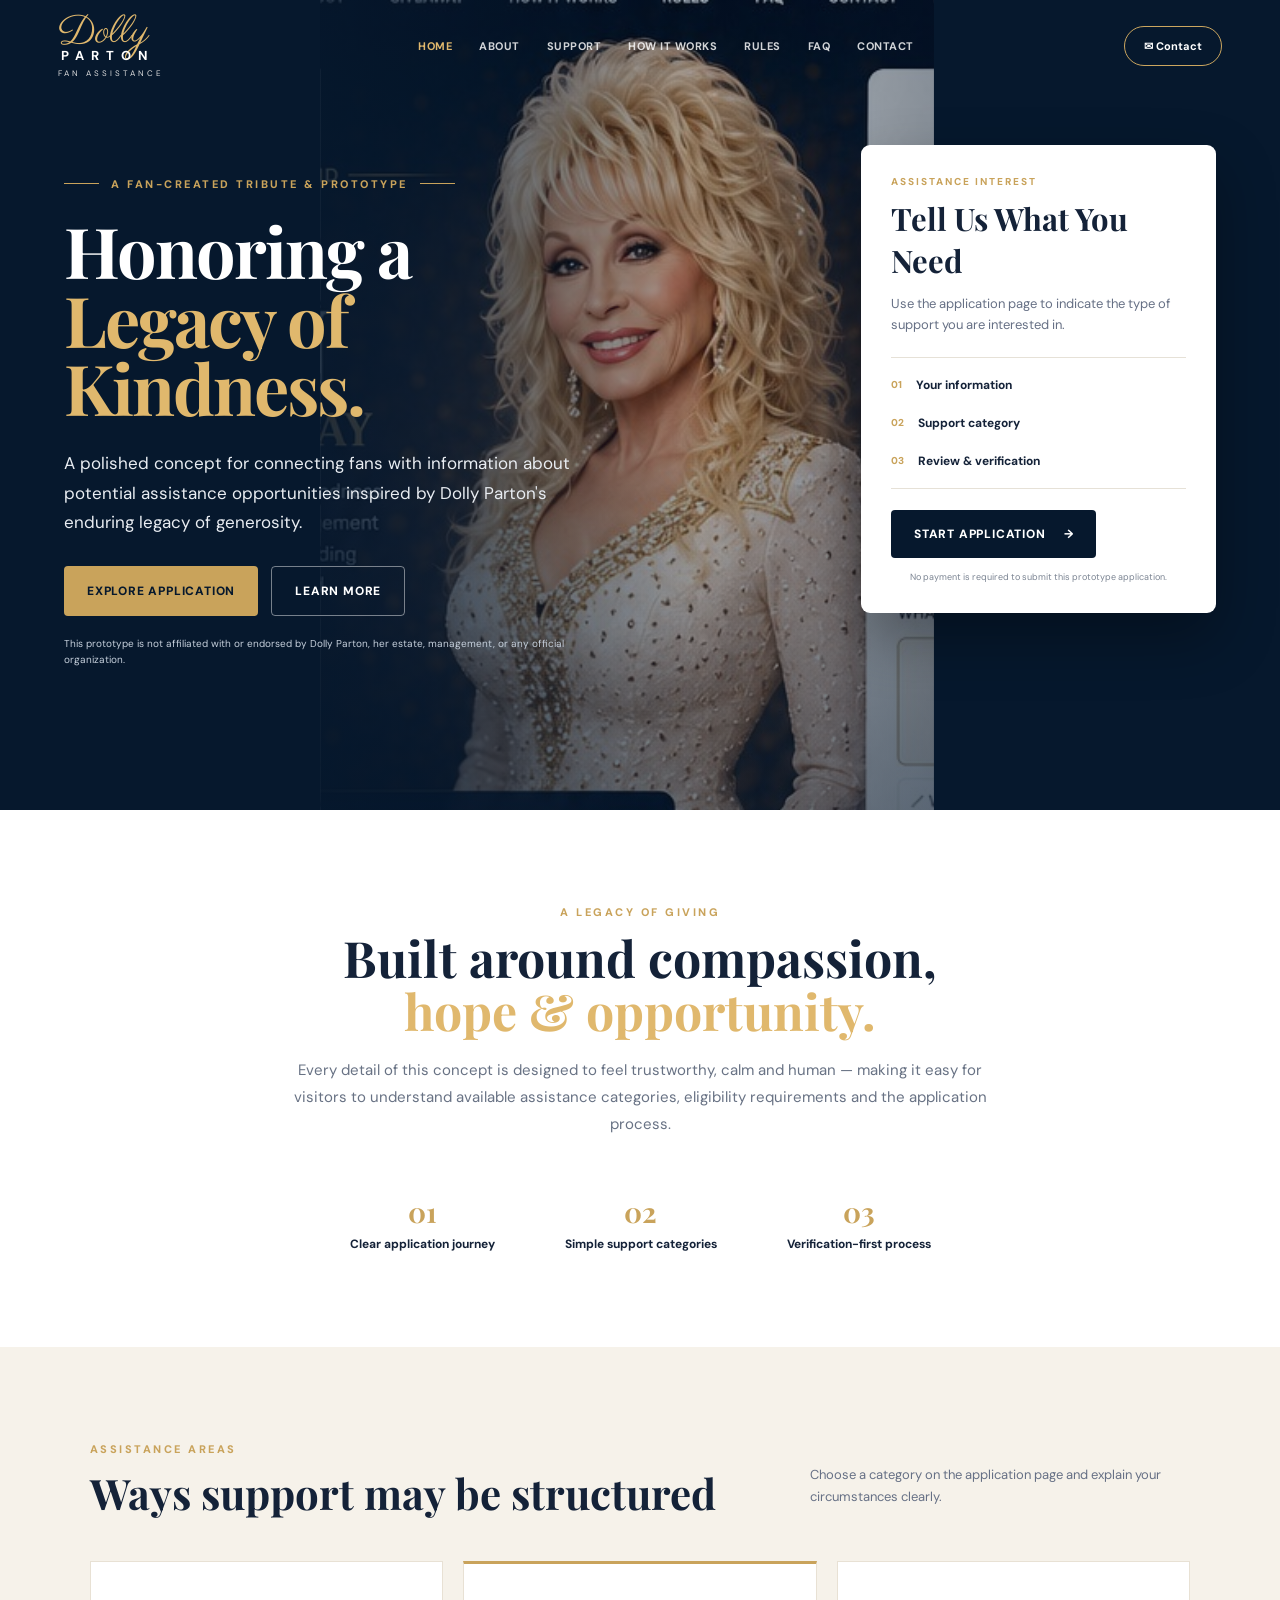
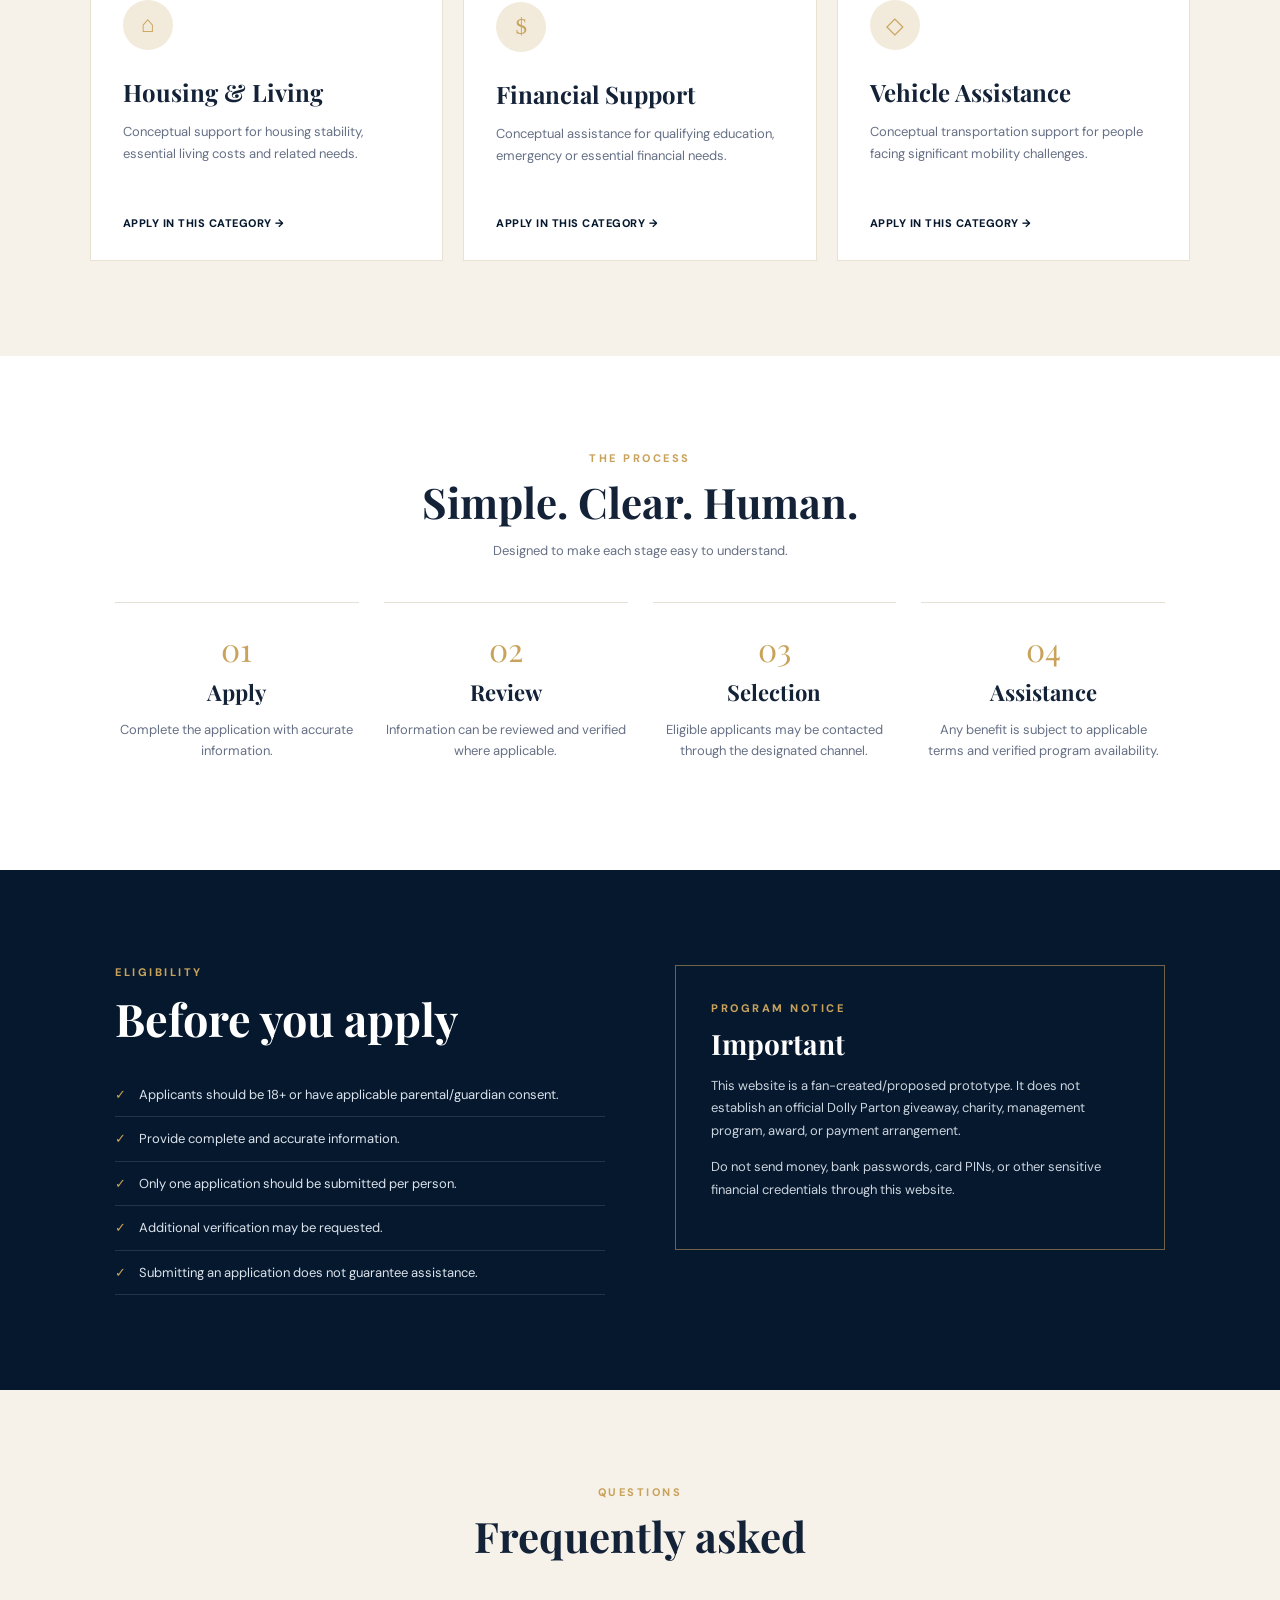
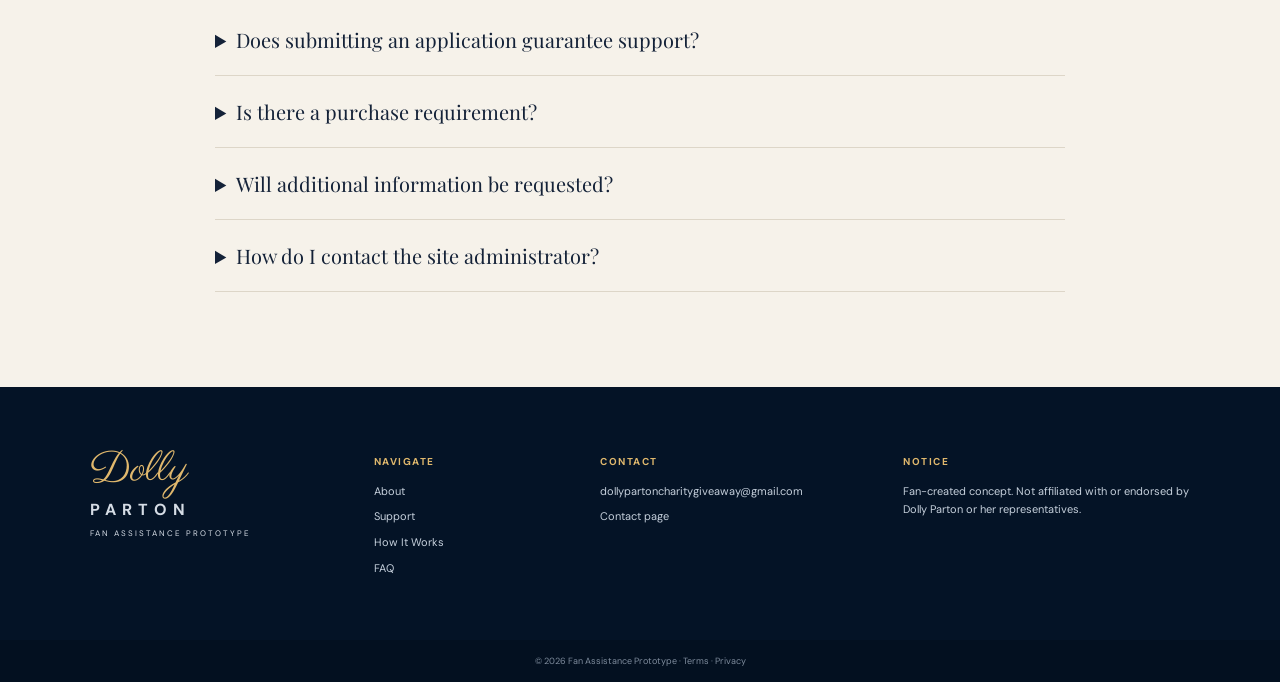
==== index.html @ 3d2db568 "Add files via upload" ====
<!doctype html>
<html lang="en">
<head>
<meta charset="utf-8"><meta name="viewport" content="width=device-width,initial-scale=1">
<title>Dolly Parton — Fan Assistance Tribute</title>
<meta name="description" content="A polished fan-created assistance program website prototype inspired by Dolly Parton's legacy of kindness.">
<link rel="preconnect" href="https://fonts.googleapis.com"><link rel="preconnect" href="https://fonts.gstatic.com" crossorigin>
<link href="https://fonts.googleapis.com/css2?family=DM+Sans:wght@400;500;600;700&family=Playfair+Display:wght@500;600;700&family=Parisienne&display=swap" rel="stylesheet">
<link rel="stylesheet" href="css/style.css">
</head>
<body>
<header class="site-header">
  <a class="brand" href="index.html" aria-label="Home"><span class="brand-script">Dolly</span><span class="brand-word">PARTON</span><small>FAN ASSISTANCE</small></a>
  <nav><a class="active" href="#home">Home</a><a href="#about">About</a><a href="#support">Support</a><a href="#process">How It Works</a><a href="#rules">Rules</a><a href="#faq">FAQ</a><a href="contact.html">Contact</a></nav>
  <a class="header-mail" href="mailto:dollypartoncharitygiveaway@gmail.com">✉ Contact</a>
</header>

<main>
<section id="home" class="hero">
  <div class="hero-photo" role="img" aria-label="Dolly Parton portrait"></div>
  <div class="hero-overlay"></div>
  <div class="hero-content">
    <div class="eyebrow"><span></span> A FAN-CREATED TRIBUTE &amp; PROTOTYPE <span></span></div>
    <h1>Honoring a<br><em>Legacy of Kindness.</em></h1>
    <p class="lead">A polished concept for connecting fans with information about potential assistance opportunities inspired by Dolly Parton's enduring legacy of generosity.</p>
    <div class="hero-actions"><a class="btn btn-gold" href="apply.html">Explore Application</a><a class="btn btn-ghost" href="#about">Learn More</a></div>
    <p class="hero-note">This prototype is not affiliated with or endorsed by Dolly Parton, her estate, management, or any official organization.</p>
  </div>
  <aside class="apply-card">
    <div class="card-kicker">ASSISTANCE INTEREST</div>
    <h2>Tell Us What You Need</h2>
    <p>Use the application page to indicate the type of support you are interested in.</p>
    <div class="mini-fields"><div><span>01</span><b>Your information</b></div><div><span>02</span><b>Support category</b></div><div><span>03</span><b>Review &amp; verification</b></div></div>
    <a class="btn btn-navy" href="apply.html">Start Application <span>→</span></a>
    <small class="privacy-line">No payment is required to submit this prototype application.</small>
  </aside>
</section>

<section id="about" class="intro section">
  <div class="section-tag">A LEGACY OF GIVING</div>
  <h2>Built around compassion,<br><em>hope &amp; opportunity.</em></h2>
  <p>Every detail of this concept is designed to feel trustworthy, calm and human — making it easy for visitors to understand available assistance categories, eligibility requirements and the application process.</p>
  <div class="stats"><div><strong>01</strong><span>Clear application journey</span></div><div><strong>02</strong><span>Simple support categories</span></div><div><strong>03</strong><span>Verification-first process</span></div></div>
</section>

<section id="support" class="support section light">
  <div class="section-heading"><div><div class="section-tag">ASSISTANCE AREAS</div><h2>Ways support may be structured</h2></div><p>Choose a category on the application page and explain your circumstances clearly.</p></div>
  <div class="cards">
    <article class="support-card"><div class="icon">⌂</div><h3>Housing &amp; Living</h3><p>Conceptual support for housing stability, essential living costs and related needs.</p><a href="apply.html">Apply in this category →</a></article>
    <article class="support-card featured"><div class="icon">$</div><h3>Financial Support</h3><p>Conceptual assistance for qualifying education, emergency or essential financial needs.</p><a href="apply.html">Apply in this category →</a></article>
    <article class="support-card"><div class="icon">◇</div><h3>Vehicle Assistance</h3><p>Conceptual transportation support for people facing significant mobility challenges.</p><a href="apply.html">Apply in this category →</a></article>
  </div>
</section>

<section id="process" class="process section">
  <div class="section-heading center"><div class="section-tag">THE PROCESS</div><h2>Simple. Clear. Human.</h2><p>Designed to make each stage easy to understand.</p></div>
  <div class="steps"><div class="step"><span>01</span><h3>Apply</h3><p>Complete the application with accurate information.</p></div><div class="step"><span>02</span><h3>Review</h3><p>Information can be reviewed and verified where applicable.</p></div><div class="step"><span>03</span><h3>Selection</h3><p>Eligible applicants may be contacted through the designated channel.</p></div><div class="step"><span>04</span><h3>Assistance</h3><p>Any benefit is subject to applicable terms and verified program availability.</p></div></div>
</section>

<section id="rules" class="rules section dark">
 <div class="rules-grid"><div><div class="section-tag gold">ELIGIBILITY</div><h2>Before you apply</h2><ul><li>Applicants should be 18+ or have applicable parental/guardian consent.</li><li>Provide complete and accurate information.</li><li>Only one application should be submitted per person.</li><li>Additional verification may be requested.</li><li>Submitting an application does not guarantee assistance.</li></ul></div><div class="notice"><div class="section-tag gold">PROGRAM NOTICE</div><h3>Important</h3><p>This website is a fan-created/proposed prototype. It does not establish an official Dolly Parton giveaway, charity, management program, award, or payment arrangement.</p><p>Do not send money, bank passwords, card PINs, or other sensitive financial credentials through this website.</p></div></div>
</section>

<section id="faq" class="faq section light"><div class="section-heading center"><div class="section-tag">QUESTIONS</div><h2>Frequently asked</h2></div><div class="faq-list"><details><summary>Does submitting an application guarantee support?</summary><p>No. An application is only an expression of interest and does not guarantee selection or assistance.</p></details><details><summary>Is there a purchase requirement?</summary><p>This prototype does not require a purchase to submit an application.</p></details><details><summary>Will additional information be requested?</summary><p>If a legitimate program were operating, verification requirements would depend on its published terms. Never provide passwords, PINs or payment credentials.</p></details><details><summary>How do I contact the site administrator?</summary><p>Use the Contact page or the email configured for this prototype.</p></details></div></section>
</main>
<footer><div class="footer-brand"><span class="brand-script">Dolly</span><b>PARTON</b><small>FAN ASSISTANCE PROTOTYPE</small></div><div><h4>Navigate</h4><a href="#about">About</a><a href="#support">Support</a><a href="#process">How It Works</a><a href="#faq">FAQ</a></div><div><h4>Contact</h4><a href="mailto:dollypartoncharitygiveaway@gmail.com">dollypartoncharitygiveaway@gmail.com</a><a href="contact.html">Contact page</a></div><div><h4>Notice</h4><p>Fan-created concept. Not affiliated with or endorsed by Dolly Parton or her representatives.</p></div></footer>
<div class="copyright">© 2026 Fan Assistance Prototype · Terms · Privacy</div>
<script src="js/app.js"></script>
</body></html>
---- css/style.css ----
:root{--navy:#06182d;--navy2:#0b2544;--gold:#c9a35b;--cream:#f6f2ea;--ink:#142238;--muted:#667085;--white:#fff;--line:#e6e1d7}*{box-sizing:border-box}html{scroll-behavior:smooth}body{margin:0;color:var(--ink);font-family:'DM Sans',Arial,sans-serif;background:var(--cream)}a{text-decoration:none;color:inherit}.site-header{position:absolute;z-index:20;top:0;left:0;width:100%;height:92px;display:flex;align-items:center;padding:0 4.5%;gap:38px;color:#fff}.site-header.solid{position:relative;background:var(--navy)}.brand{display:flex;flex-direction:column;line-height:.9;min-width:150px}.brand-script{font-family:Parisienne,cursive;font-size:39px;color:#e0b86d}.brand-word{font-size:13px;letter-spacing:7px;margin-left:3px;font-weight:700}.brand small{font-size:8px;letter-spacing:3px;color:#ddd;margin-top:8px}.site-header nav{display:flex;gap:27px;align-items:center;flex:1;justify-content:center}.site-header nav a{font-size:11px;text-transform:uppercase;font-weight:700;letter-spacing:.5px;opacity:.82}.site-header nav a:hover,.site-header nav a.active{opacity:1;color:#e0b86d}.header-mail{border:1px solid #cba65f;border-radius:30px;padding:12px 19px;font-size:11px;font-weight:700;white-space:nowrap}.hero{position:relative;min-height:810px;background:var(--navy);overflow:hidden;display:flex;align-items:center;padding:110px 5% 65px}.hero-photo{position:absolute;inset:0 27% 0 25%;background-image:url('../assets/dolly-hero.jpg');background-size:cover;background-position:center top;filter:saturate(.98)}.hero-overlay{position:absolute;inset:0;background:linear-gradient(90deg,#06182d 0%,rgba(6,24,45,.93) 22%,rgba(6,24,45,.30) 55%,rgba(6,24,45,.75) 100%),linear-gradient(0deg,rgba(6,24,45,.35),transparent 50%)}.hero-content{position:relative;z-index:2;width:46%;max-width:620px;color:#fff}.eyebrow,.section-tag{font-size:11px;letter-spacing:2.5px;font-weight:800;color:var(--gold);text-transform:uppercase}.eyebrow{display:flex;align-items:center;gap:12px;margin-bottom:25px}.eyebrow span{height:1px;width:35px;background:var(--gold)}h1,h2{font-family:'Playfair Display',Georgia,serif;margin:0}h1{font-size:70px;line-height:.98;letter-spacing:-2px}h1 em,h2 em{font-style:normal;color:#e0b86d}.lead{font-size:17px;line-height:1.75;color:#e9edf2;max-width:550px;margin:27px 0}.hero-actions{display:flex;gap:13px;margin-top:28px}.btn{display:inline-flex;align-items:center;justify-content:center;gap:18px;border:0;border-radius:4px;padding:16px 23px;font-size:12px;font-weight:800;letter-spacing:.8px;text-transform:uppercase;cursor:pointer}.btn-gold{background:var(--gold);color:var(--navy)}.btn-ghost{border:1px solid rgba(255,255,255,.45);color:#fff}.btn-navy{background:var(--navy);color:#fff}.full{width:100%}.hero-note{font-size:10px;line-height:1.6;color:#c6d0dc;max-width:530px;margin-top:20px}.apply-card{position:absolute;z-index:4;right:5%;top:145px;width:355px;background:#fff;border-radius:9px;padding:30px;box-shadow:0 25px 60px rgba(0,0,0,.32)}.card-kicker{font-size:10px;letter-spacing:2px;color:var(--gold);font-weight:800}.apply-card h2{font-size:31px;margin:9px 0}.apply-card p{font-size:13px;line-height:1.6;color:var(--muted)}.mini-fields{border-top:1px solid var(--line);border-bottom:1px solid var(--line);margin:21px 0;padding:8px 0}.mini-fields div{display:flex;align-items:center;gap:14px;padding:11px 0;font-size:12px}.mini-fields span{font-size:10px;color:var(--gold);font-weight:800}.privacy-line{display:block;text-align:center;color:#7b8492;font-size:9px;margin-top:13px}.section{padding:95px 7%}.intro{text-align:center;background:#fff}.intro h2{font-size:50px;line-height:1.05;margin:13px 0 20px}.intro>p{max-width:720px;margin:auto;color:#687284;line-height:1.8;font-size:15px}.stats{display:flex;justify-content:center;gap:70px;margin-top:55px}.stats div{display:flex;flex-direction:column;gap:6px}.stats strong{font-family:'Playfair Display';font-size:28px;color:var(--gold)}.stats span{font-size:12px;font-weight:700}.light{background:#f6f2ea}.section-heading{display:flex;justify-content:space-between;align-items:end;margin-bottom:40px}.section-heading h2{font-size:42px;margin-top:9px}.section-heading p{max-width:380px;color:var(--muted);line-height:1.7;font-size:13px}.section-heading.center{display:block;text-align:center}.section-heading.center p{margin:10px auto}.cards{display:grid;grid-template-columns:repeat(3,1fr);gap:20px}.support-card{background:#fff;border:1px solid #e8e1d4;padding:38px 32px;min-height:300px;position:relative;transition:.2s}.support-card:hover{transform:translateY(-4px);box-shadow:0 18px 40px rgba(6,24,45,.08)}.support-card.featured{border-top:3px solid var(--gold)}.icon{width:50px;height:50px;border-radius:50%;background:#f2eadb;color:var(--gold);display:grid;place-items:center;font-family:Georgia;font-size:23px;margin-bottom:26px}.support-card h3{font-family:'Playfair Display';font-size:24px;margin:0 0 12px}.support-card p{color:var(--muted);font-size:13px;line-height:1.7}.support-card a{position:absolute;bottom:30px;font-size:11px;font-weight:800;text-transform:uppercase;letter-spacing:.5px;color:var(--navy)}.process{background:#fff}.steps{display:grid;grid-template-columns:repeat(4,1fr);gap:25px;max-width:1050px;margin:auto}.step{text-align:center;border-top:1px solid var(--line);padding-top:24px}.step span{font-family:'Playfair Display';font-size:32px;color:var(--gold)}.step h3{font-family:'Playfair Display';font-size:22px;margin:7px}.step p{font-size:13px;line-height:1.6;color:var(--muted)}.dark{background:var(--navy);color:#fff}.rules-grid{display:grid;grid-template-columns:1fr 1fr;gap:70px;max-width:1050px;margin:auto}.rules h2{font-size:45px;margin:9px 0 25px}.rules ul{padding:0;margin:0;list-style:none}.rules li{padding:12px 0 12px 24px;border-bottom:1px solid rgba(255,255,255,.12);font-size:13px;line-height:1.5;position:relative;color:#dbe3ec}.rules li:before{content:'✓';position:absolute;left:0;color:var(--gold)}.gold{color:var(--gold)}.notice{border:1px solid rgba(201,163,91,.55);padding:35px;align-self:start}.notice h3{font-family:'Playfair Display';font-size:28px;margin:10px 0}.notice p{color:#cbd4df;font-size:13px;line-height:1.75}.faq-list{max-width:850px;margin:auto}.faq-list details{border-bottom:1px solid #ddd6c8;padding:22px 0}.faq-list summary{cursor:pointer;font-family:'Playfair Display';font-size:20px}.faq-list p{color:var(--muted);font-size:13px;line-height:1.7;padding-right:30px}footer{background:#041326;color:#d5dce5;padding:55px 7%;display:grid;grid-template-columns:1.3fr 1fr 1.4fr 1.5fr;gap:35px}footer h4{color:#e0b86d;text-transform:uppercase;letter-spacing:1.5px;font-size:10px}footer a,footer p{display:block;font-size:11px;line-height:1.7;margin:7px 0;color:#c6d0dc}.footer-brand{display:flex;flex-direction:column}.footer-brand .brand-script{font-size:42px}.footer-brand b{letter-spacing:6px}.footer-brand small{font-size:8px;letter-spacing:2px;margin-top:8px}.copyright{text-align:center;background:#031020;color:#7f8c9d;font-size:9px;padding:15px}.inner .site-header{position:relative}.form-hero,.contact-hero{background:linear-gradient(115deg,#06182d,#0b2848);color:#fff;padding:100px 8% 90px}.form-hero h1,.contact-hero h1{font-size:60px;margin:12px 0}.form-hero p,.contact-hero p{max-width:610px;color:#cbd5df;line-height:1.8}.form-section{padding:65px 7%;background:#f6f2ea}.application-form{max-width:850px;margin:auto;background:#fff;padding:45px;border:1px solid #e4ddd0;box-shadow:0 15px 45px rgba(6,24,45,.06)}.form-head{display:flex;justify-content:space-between;align-items:end;border-bottom:1px solid var(--line);padding-bottom:22px;margin-bottom:25px}.form-head h2{font-size:34px;margin-top:7px}.required{font-size:10px;color:#8a94a2}.application-form label{display:block;font-size:11px;font-weight:700;margin:15px 0;color:#29364a}.grid2{display:grid;grid-template-columns:1fr 1fr;gap:0 18px}.application-form input,.application-form select,.application-form textarea{width:100%;border:1px solid #dcdfe4;border-radius:4px;padding:13px 14px;margin-top:7px;font:inherit;font-size:13px;background:#fff;color:#18253a}.application-form input:focus,.application-form select:focus,.application-form textarea:focus{outline:2px solid rgba(201,163,91,.35);border-color:var(--gold)}fieldset{border:0;padding:8px 0 10px;margin:0}legend{font-size:11px;font-weight:700}.choice-grid{display:grid;grid-template-columns:repeat(3,1fr);gap:10px;margin-top:9px}.choice-grid label{margin:0}.choice-grid input{display:none}.choice-grid span{display:flex;flex-direction:column;align-items:center;gap:9px;border:1px solid #ddd;padding:17px 8px;font-size:22px;color:var(--gold);cursor:pointer}.choice-grid b{font-size:10px;color:var(--ink);text-transform:uppercase}.choice-grid input:checked+span{border-color:var(--gold);background:#fbf7ee}.check{display:flex!important;gap:8px;align-items:flex-start;font-weight:400!important}.check input{width:auto!important;margin-top:2px}.form-safety{text-align:center;font-size:10px;color:#8993a1}.form-message{padding:14px;margin:14px 0;font-size:12px}.form-message.success{background:#edf7f1;border:1px solid #cce8d8;color:#23623f}.contact-hero{min-height:370px}.contact-grid{display:grid;grid-template-columns:1fr 1fr;gap:20px;padding:70px 8%;background:#f6f2ea}.contact-box{background:#fff;padding:40px;border:1px solid var(--line)}.contact-box>span{font-size:10px;color:var(--gold);letter-spacing:2px;font-weight:800}.contact-box h2{font-size:28px;margin:15px 0 25px;word-break:break-word}.contact-box p{color:var(--muted);line-height:1.7;font-size:13px}
@media(max-width:1050px){.site-header nav{gap:14px}.hero-photo{inset:0 0 0 28%}.hero-content{width:50%}.apply-card{width:320px}.header-mail{display:none}}
@media(max-width:780px){.site-header{height:auto;min-height:82px;padding:15px 5%;flex-wrap:wrap}.site-header nav{order:3;width:100%;overflow:auto;justify-content:flex-start;padding-bottom:4px}.site-header nav a{font-size:9px;white-space:nowrap}.hero{padding:120px 6% 45px;display:block}.hero-photo{inset:0;opacity:.5;background-position:center top}.hero-overlay{background:linear-gradient(180deg,rgba(6,24,45,.9),rgba(6,24,45,.78))}.hero-content{width:100%;max-width:none}.hero-content h1{font-size:53px}.apply-card{position:relative;right:auto;top:auto;width:100%;margin-top:40px}.section{padding:65px 6%}.intro h2,.section-heading h2{font-size:36px}.stats{gap:20px;flex-wrap:wrap}.cards,.steps,.rules-grid,.contact-grid{grid-template-columns:1fr}.section-heading{display:block}.section-heading p{margin-top:15px}.rules-grid{gap:35px}footer{grid-template-columns:1fr 1fr}.form-hero h1,.contact-hero h1{font-size:48px}.application-form{padding:25px}.grid2,.choice-grid{grid-template-columns:1fr}.choice-grid span{flex-direction:row;justify-content:center}.form-head{display:block}.required{display:block;margin-top:10px}}
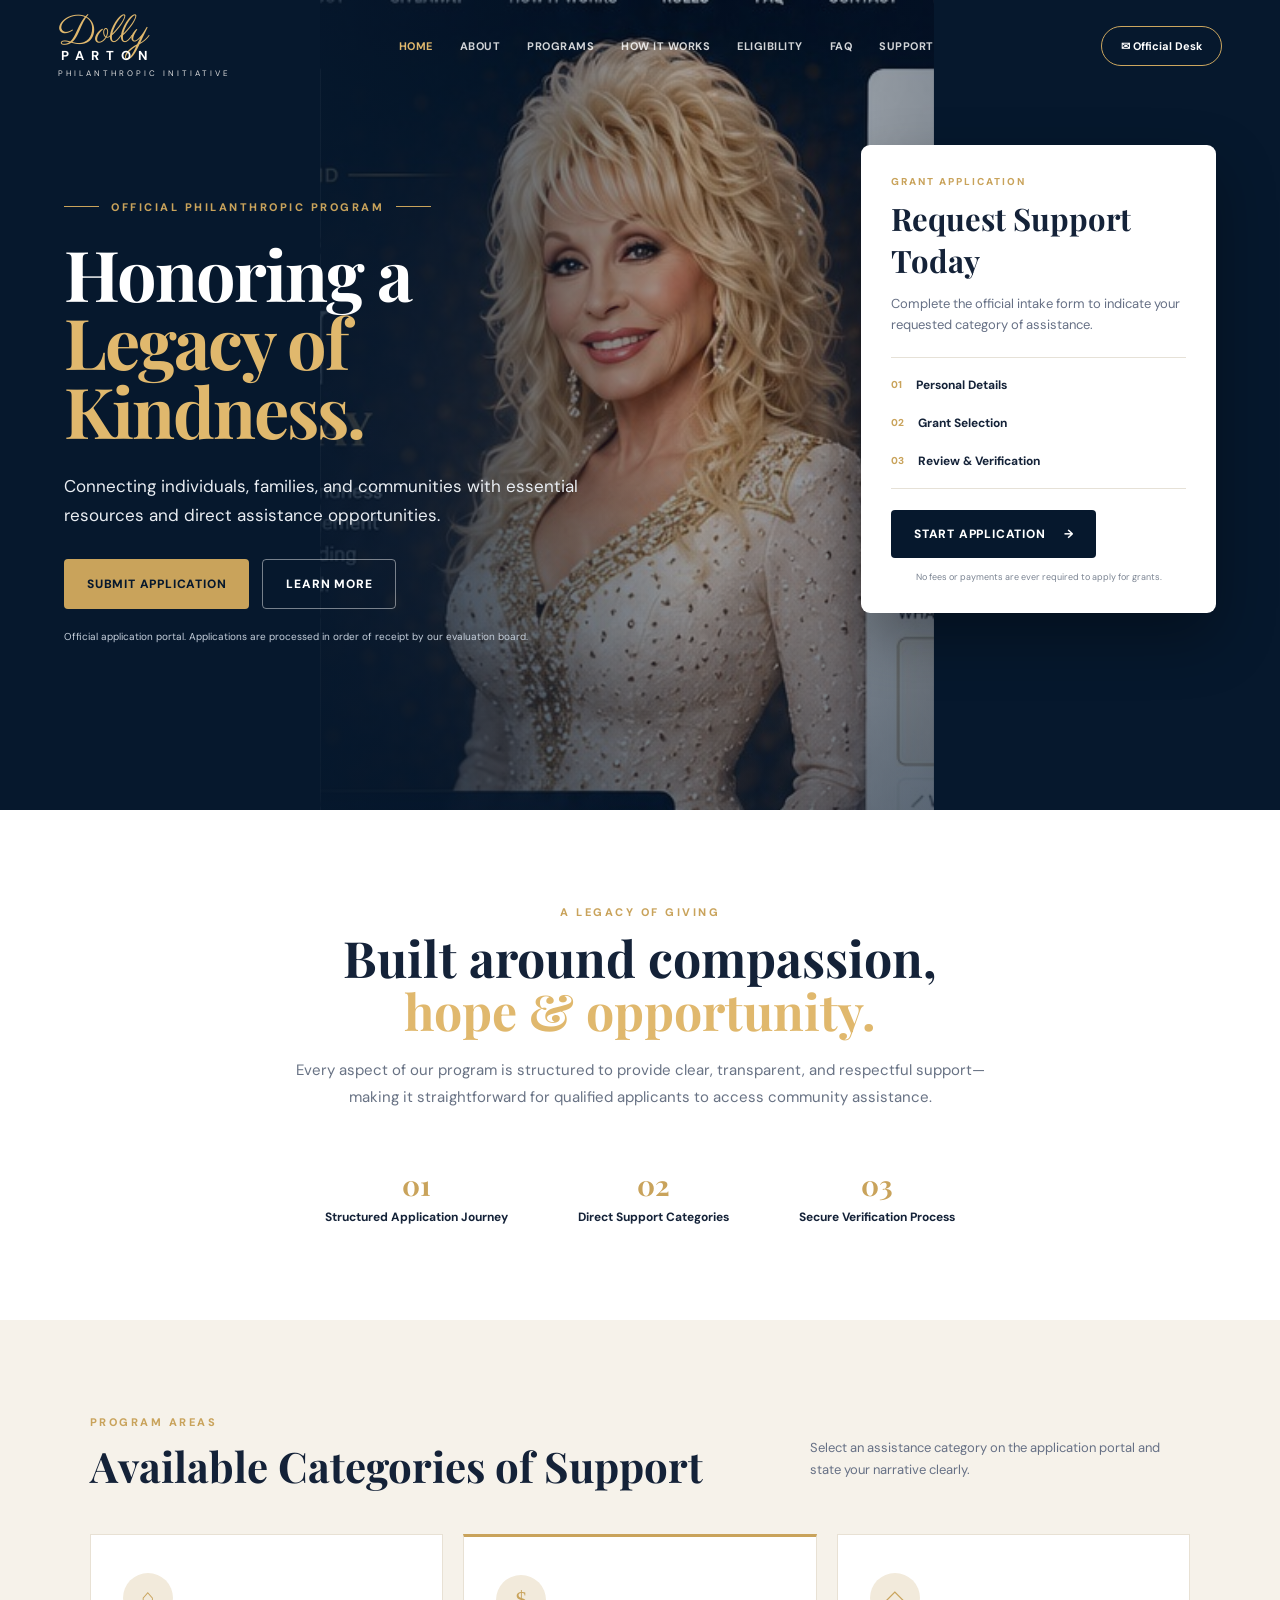
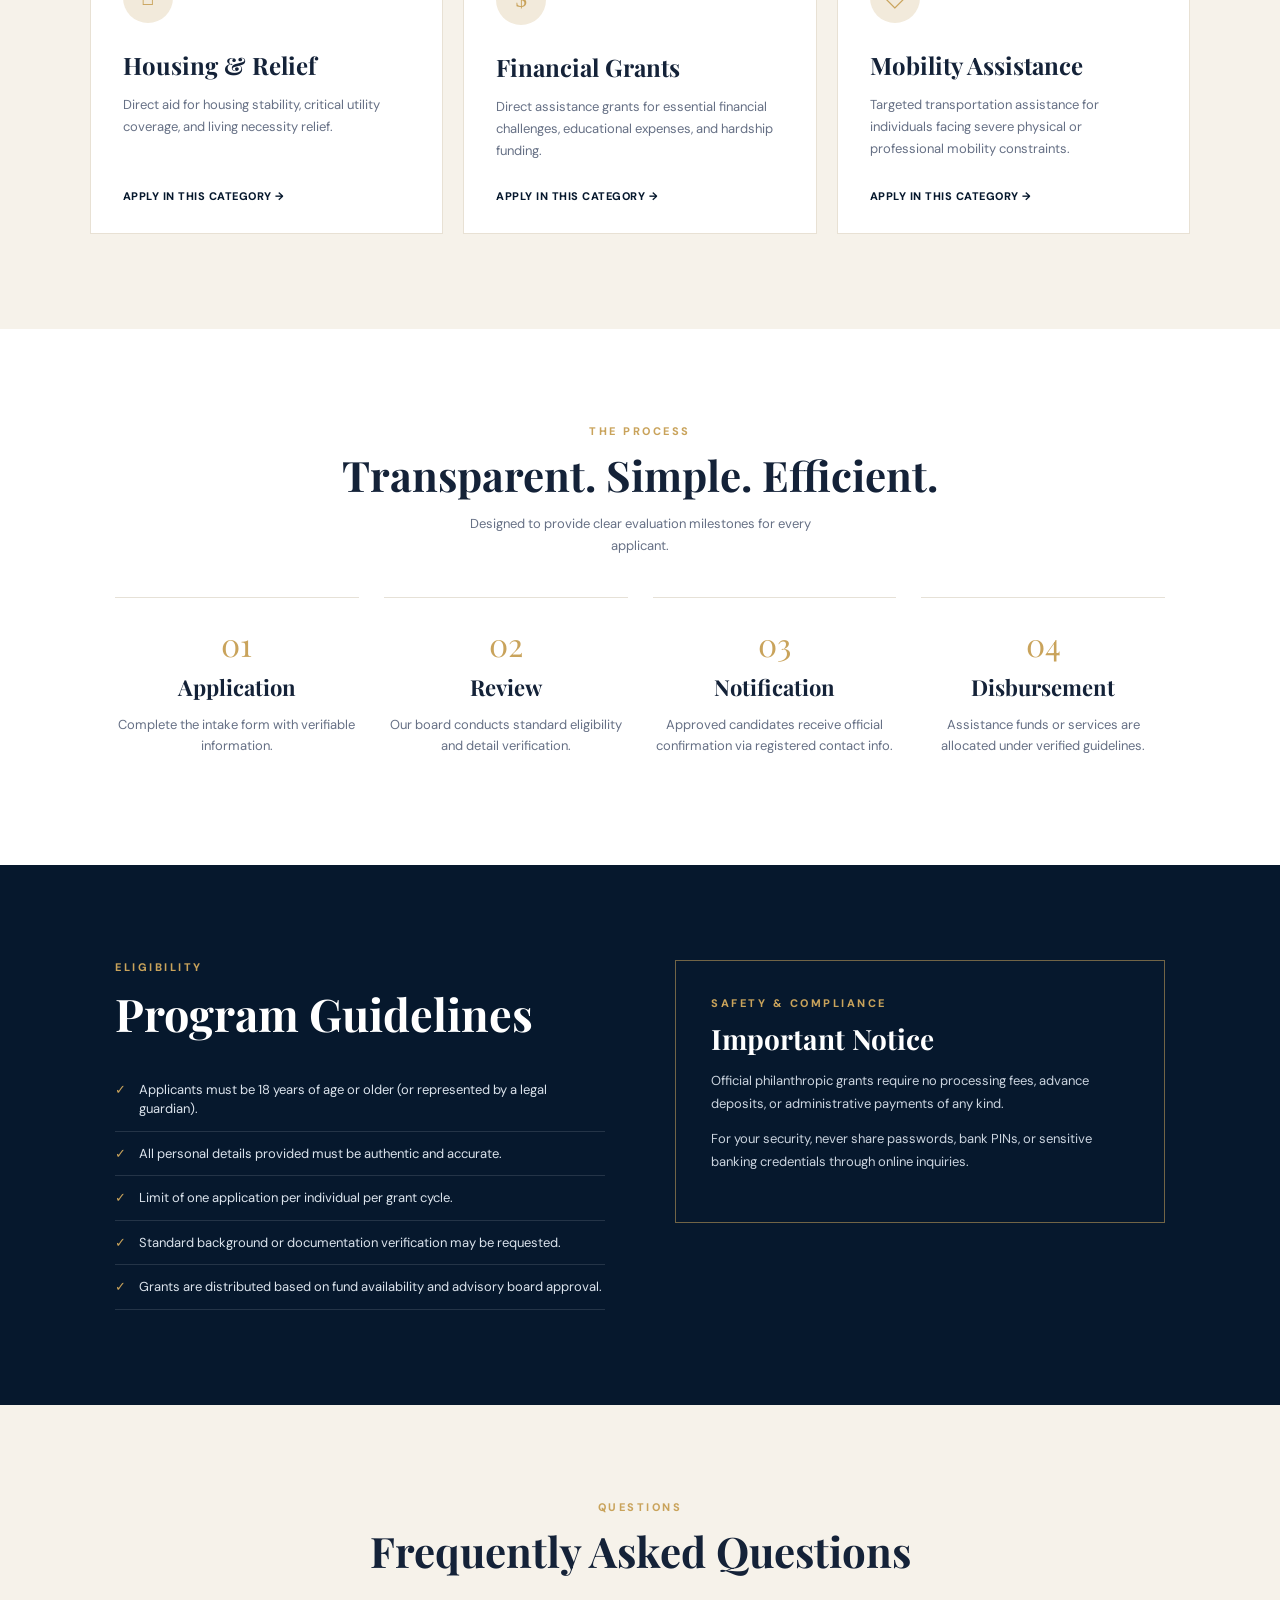
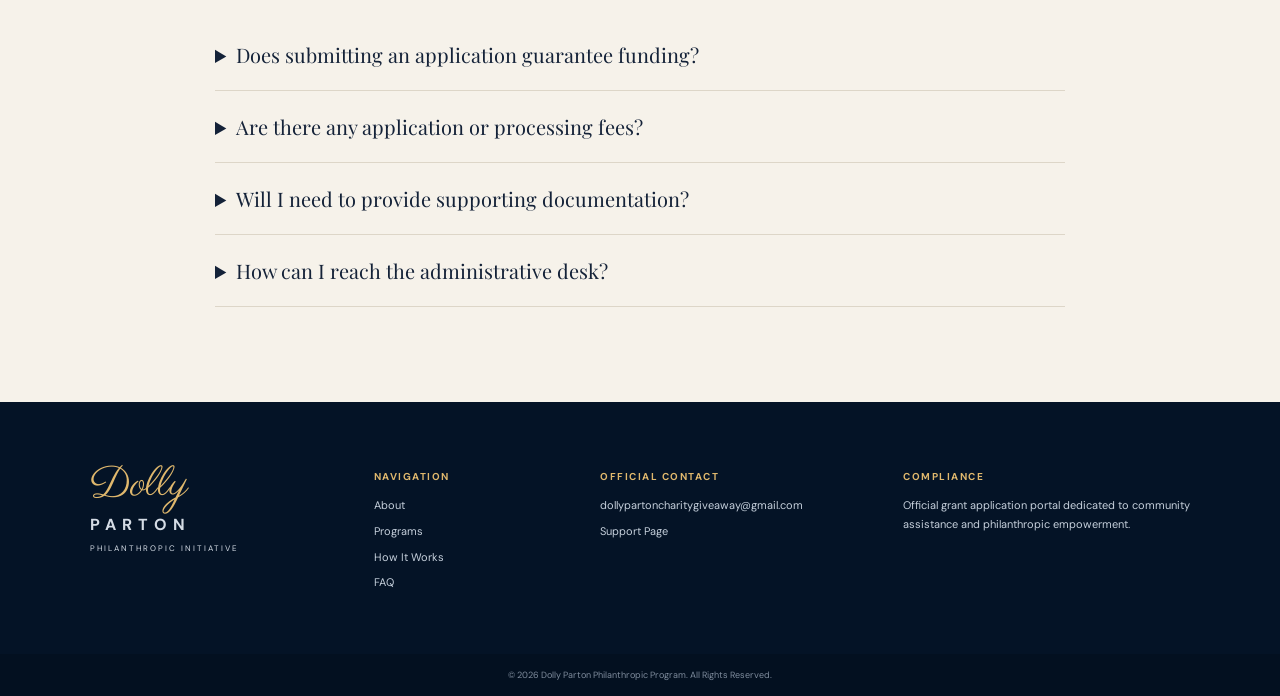
==== commit 291ff35a: "Revise index.html for philanthropic initiative launch Updated the website to reflect the official ph" ====
--- a/index.html
+++ b/index.html
@@ -1,69 +1,193 @@
 <!doctype html>
 <html lang="en">
 <head>
-<meta charset="utf-8"><meta name="viewport" content="width=device-width,initial-scale=1">
-<title>Dolly Parton — Fan Assistance Tribute</title>
-<meta name="description" content="A polished fan-created assistance program website prototype inspired by Dolly Parton's legacy of kindness.">
-<link rel="preconnect" href="https://fonts.googleapis.com"><link rel="preconnect" href="https://fonts.gstatic.com" crossorigin>
-<link href="https://fonts.googleapis.com/css2?family=DM+Sans:wght@400;500;600;700&family=Playfair+Display:wght@500;600;700&family=Parisienne&display=swap" rel="stylesheet">
-<link rel="stylesheet" href="css/style.css">
+  <meta charset="utf-8">
+  <meta name="viewport" content="width=device-width,initial-scale=1">
+  <title>Dolly Parton Philanthropic Initiative — Official Grant Portal</title>
+  <meta name="description" content="Official community grant and assistance program dedicated to empowering individuals and families through direct philanthropic support.">
+  <link rel="preconnect" href="https://fonts.googleapis.com">
+  <link rel="preconnect" href="https://fonts.gstatic.com" crossorigin>
+  <link href="https://fonts.googleapis.com/css2?family=DM+Sans:wght@400;500;600;700&family=Playfair+Display:wght@500;600;700&family=Parisienne&display=swap" rel="stylesheet">
+  <link rel="stylesheet" href="css/style.css">
 </head>
 <body>
-<header class="site-header">
-  <a class="brand" href="index.html" aria-label="Home"><span class="brand-script">Dolly</span><span class="brand-word">PARTON</span><small>FAN ASSISTANCE</small></a>
-  <nav><a class="active" href="#home">Home</a><a href="#about">About</a><a href="#support">Support</a><a href="#process">How It Works</a><a href="#rules">Rules</a><a href="#faq">FAQ</a><a href="contact.html">Contact</a></nav>
-  <a class="header-mail" href="mailto:dollypartoncharitygiveaway@gmail.com">✉ Contact</a>
-</header>
+  <header class="site-header">
+    <a class="brand" href="index.html" aria-label="Home">
+      <span class="brand-script">Dolly</span>
+      <span class="brand-word">PARTON</span>
+      <small>PHILANTHROPIC INITIATIVE</small>
+    </a>
+    <nav>
+      <a class="active" href="#home">Home</a>
+      <a href="#about">About</a>
+      <a href="#support">Programs</a>
+      <a href="#process">How It Works</a>
+      <a href="#rules">Eligibility</a>
+      <a href="#faq">FAQ</a>
+      <a href="contact.html">Support</a>
+    </nav>
+    <a class="header-mail" href="mailto:dollypartoncharitygiveaway@gmail.com">✉ Official Desk</a>
+  </header>
 
-<main>
-<section id="home" class="hero">
-  <div class="hero-photo" role="img" aria-label="Dolly Parton portrait"></div>
-  <div class="hero-overlay"></div>
-  <div class="hero-content">
-    <div class="eyebrow"><span></span> A FAN-CREATED TRIBUTE &amp; PROTOTYPE <span></span></div>
-    <h1>Honoring a<br><em>Legacy of Kindness.</em></h1>
-    <p class="lead">A polished concept for connecting fans with information about potential assistance opportunities inspired by Dolly Parton's enduring legacy of generosity.</p>
-    <div class="hero-actions"><a class="btn btn-gold" href="apply.html">Explore Application</a><a class="btn btn-ghost" href="#about">Learn More</a></div>
-    <p class="hero-note">This prototype is not affiliated with or endorsed by Dolly Parton, her estate, management, or any official organization.</p>
-  </div>
-  <aside class="apply-card">
-    <div class="card-kicker">ASSISTANCE INTEREST</div>
-    <h2>Tell Us What You Need</h2>
-    <p>Use the application page to indicate the type of support you are interested in.</p>
-    <div class="mini-fields"><div><span>01</span><b>Your information</b></div><div><span>02</span><b>Support category</b></div><div><span>03</span><b>Review &amp; verification</b></div></div>
-    <a class="btn btn-navy" href="apply.html">Start Application <span>→</span></a>
-    <small class="privacy-line">No payment is required to submit this prototype application.</small>
-  </aside>
-</section>
+  <main>
+    <section id="home" class="hero">
+      <div class="hero-photo" role="img" aria-label="Dolly Parton portrait"></div>
+      <div class="hero-overlay"></div>
+      <div class="hero-content">
+        <div class="eyebrow"><span></span> OFFICIAL PHILANTHROPIC PROGRAM <span></span></div>
+        <h1>Honoring a<br><em>Legacy of Kindness.</em></h1>
+        <p class="lead">Connecting individuals, families, and communities with essential resources and direct assistance opportunities.</p>
+        <div class="hero-actions">
+          <a class="btn btn-gold" href="apply.html">Submit Application</a>
+          <a class="btn btn-ghost" href="#about">Learn More</a>
+        </div>
+        <p class="hero-note">Official application portal. Applications are processed in order of receipt by our evaluation board.</p>
+      </div>
 
-<section id="about" class="intro section">
-  <div class="section-tag">A LEGACY OF GIVING</div>
-  <h2>Built around compassion,<br><em>hope &amp; opportunity.</em></h2>
-  <p>Every detail of this concept is designed to feel trustworthy, calm and human — making it easy for visitors to understand available assistance categories, eligibility requirements and the application process.</p>
-  <div class="stats"><div><strong>01</strong><span>Clear application journey</span></div><div><strong>02</strong><span>Simple support categories</span></div><div><strong>03</strong><span>Verification-first process</span></div></div>
-</section>
+      <aside class="apply-card">
+        <div class="card-kicker">GRANT APPLICATION</div>
+        <h2>Request Support Today</h2>
+        <p>Complete the official intake form to indicate your requested category of assistance.</p>
+        <div class="mini-fields">
+          <div><span>01</span><b>Personal Details</b></div>
+          <div><span>02</span><b>Grant Selection</b></div>
+          <div><span>03</span><b>Review &amp; Verification</b></div>
+        </div>
+        <a class="btn btn-navy" href="apply.html">Start Application <span>→</span></a>
+        <small class="privacy-line">No fees or payments are ever required to apply for grants.</small>
+      </aside>
+    </section>
 
-<section id="support" class="support section light">
-  <div class="section-heading"><div><div class="section-tag">ASSISTANCE AREAS</div><h2>Ways support may be structured</h2></div><p>Choose a category on the application page and explain your circumstances clearly.</p></div>
-  <div class="cards">
-    <article class="support-card"><div class="icon">⌂</div><h3>Housing &amp; Living</h3><p>Conceptual support for housing stability, essential living costs and related needs.</p><a href="apply.html">Apply in this category →</a></article>
-    <article class="support-card featured"><div class="icon">$</div><h3>Financial Support</h3><p>Conceptual assistance for qualifying education, emergency or essential financial needs.</p><a href="apply.html">Apply in this category →</a></article>
-    <article class="support-card"><div class="icon">◇</div><h3>Vehicle Assistance</h3><p>Conceptual transportation support for people facing significant mobility challenges.</p><a href="apply.html">Apply in this category →</a></article>
-  </div>
-</section>
+    <section id="about" class="intro section">
+      <div class="section-tag">A LEGACY OF GIVING</div>
+      <h2>Built around compassion,<br><em>hope &amp; opportunity.</em></h2>
+      <p>Every aspect of our program is structured to provide clear, transparent, and respectful support—making it straightforward for qualified applicants to access community assistance.</p>
+      <div class="stats">
+        <div><strong>01</strong><span>Structured Application Journey</span></div>
+        <div><strong>02</strong><span>Direct Support Categories</span></div>
+        <div><strong>03</strong><span>Secure Verification Process</span></div>
+      </div>
+    </section>
 
-<section id="process" class="process section">
-  <div class="section-heading center"><div class="section-tag">THE PROCESS</div><h2>Simple. Clear. Human.</h2><p>Designed to make each stage easy to understand.</p></div>
-  <div class="steps"><div class="step"><span>01</span><h3>Apply</h3><p>Complete the application with accurate information.</p></div><div class="step"><span>02</span><h3>Review</h3><p>Information can be reviewed and verified where applicable.</p></div><div class="step"><span>03</span><h3>Selection</h3><p>Eligible applicants may be contacted through the designated channel.</p></div><div class="step"><span>04</span><h3>Assistance</h3><p>Any benefit is subject to applicable terms and verified program availability.</p></div></div>
-</section>
+    <section id="support" class="support section light">
+      <div class="section-heading">
+        <div>
+          <div class="section-tag">PROGRAM AREAS</div>
+          <h2>Available Categories of Support</h2>
+        </div>
+        <p>Select an assistance category on the application portal and state your narrative clearly.</p>
+      </div>
+      <div class="cards">
+        <article class="support-card">
+          <div class="icon">⌂</div>
+          <h3>Housing &amp; Relief</h3>
+          <p>Direct aid for housing stability, critical utility coverage, and living necessity relief.</p>
+          <a href="apply.html">Apply in this category →</a>
+        </article>
 
-<section id="rules" class="rules section dark">
- <div class="rules-grid"><div><div class="section-tag gold">ELIGIBILITY</div><h2>Before you apply</h2><ul><li>Applicants should be 18+ or have applicable parental/guardian consent.</li><li>Provide complete and accurate information.</li><li>Only one application should be submitted per person.</li><li>Additional verification may be requested.</li><li>Submitting an application does not guarantee assistance.</li></ul></div><div class="notice"><div class="section-tag gold">PROGRAM NOTICE</div><h3>Important</h3><p>This website is a fan-created/proposed prototype. It does not establish an official Dolly Parton giveaway, charity, management program, award, or payment arrangement.</p><p>Do not send money, bank passwords, card PINs, or other sensitive financial credentials through this website.</p></div></div>
-</section>
+        <article class="support-card featured">
+          <div class="icon">$</div>
+          <h3>Financial Grants</h3>
+          <p>Direct assistance grants for essential financial challenges, educational expenses, and hardship funding.</p>
+          <a href="apply.html">Apply in this category →</a>
+        </article>
 
-<section id="faq" class="faq section light"><div class="section-heading center"><div class="section-tag">QUESTIONS</div><h2>Frequently asked</h2></div><div class="faq-list"><details><summary>Does submitting an application guarantee support?</summary><p>No. An application is only an expression of interest and does not guarantee selection or assistance.</p></details><details><summary>Is there a purchase requirement?</summary><p>This prototype does not require a purchase to submit an application.</p></details><details><summary>Will additional information be requested?</summary><p>If a legitimate program were operating, verification requirements would depend on its published terms. Never provide passwords, PINs or payment credentials.</p></details><details><summary>How do I contact the site administrator?</summary><p>Use the Contact page or the email configured for this prototype.</p></details></div></section>
-</main>
-<footer><div class="footer-brand"><span class="brand-script">Dolly</span><b>PARTON</b><small>FAN ASSISTANCE PROTOTYPE</small></div><div><h4>Navigate</h4><a href="#about">About</a><a href="#support">Support</a><a href="#process">How It Works</a><a href="#faq">FAQ</a></div><div><h4>Contact</h4><a href="mailto:dollypartoncharitygiveaway@gmail.com">dollypartoncharitygiveaway@gmail.com</a><a href="contact.html">Contact page</a></div><div><h4>Notice</h4><p>Fan-created concept. Not affiliated with or endorsed by Dolly Parton or her representatives.</p></div></footer>
-<div class="copyright">© 2026 Fan Assistance Prototype · Terms · Privacy</div>
-<script src="js/app.js"></script>
-</body></html>
+        <article class="support-card">
+          <div class="icon">◇</div>
+          <h3>Mobility Assistance</h3>
+          <p>Targeted transportation assistance for individuals facing severe physical or professional mobility constraints.</p>
+          <a href="apply.html">Apply in this category →</a>
+        </article>
+      </div>
+    </section>
+
+    <section id="process" class="process section">
+      <div class="section-heading center">
+        <div class="section-tag">THE PROCESS</div>
+        <h2>Transparent. Simple. Efficient.</h2>
+        <p>Designed to provide clear evaluation milestones for every applicant.</p>
+      </div>
+      <div class="steps">
+        <div class="step"><span>01</span><h3>Application</h3><p>Complete the intake form with verifiable information.</p></div>
+        <div class="step"><span>02</span><h3>Review</h3><p>Our board conducts standard eligibility and detail verification.</p></div>
+        <div class="step"><span>03</span><h3>Notification</h3><p>Approved candidates receive official confirmation via registered contact info.</p></div>
+        <div class="step"><span>04</span><h3>Disbursement</h3><p>Assistance funds or services are allocated under verified guidelines.</p></div>
+      </div>
+    </section>
+
+    <section id="rules" class="rules section dark">
+      <div class="rules-grid">
+        <div>
+          <div class="section-tag gold">ELIGIBILITY</div>
+          <h2>Program Guidelines</h2>
+          <ul>
+            <li>Applicants must be 18 years of age or older (or represented by a legal guardian).</li>
+            <li>All personal details provided must be authentic and accurate.</li>
+            <li>Limit of one application per individual per grant cycle.</li>
+            <li>Standard background or documentation verification may be requested.</li>
+            <li>Grants are distributed based on fund availability and advisory board approval.</li>
+          </ul>
+        </div>
+        <div class="notice">
+          <div class="section-tag gold">SAFETY &amp; COMPLIANCE</div>
+          <h3>Important Notice</h3>
+          <p>Official philanthropic grants require no processing fees, advance deposits, or administrative payments of any kind.</p>
+          <p>For your security, never share passwords, bank PINs, or sensitive banking credentials through online inquiries.</p>
+        </div>
+      </div>
+    </section>
+
+    <section id="faq" class="faq section light">
+      <div class="section-heading center">
+        <div class="section-tag">QUESTIONS</div>
+        <h2>Frequently Asked Questions</h2>
+      </div>
+      <div class="faq-list">
+        <details>
+          <summary>Does submitting an application guarantee funding?</summary>
+          <p>Submitting an intake form registers your profile for board evaluation. Grants are awarded based on program guidelines and fund availability.</p>
+        </details>
+        <details>
+          <summary>Are there any application or processing fees?</summary>
+          <p>No. Application submission is entirely free of charge.</p>
+        </details>
+        <details>
+          <summary>Will I need to provide supporting documentation?</summary>
+          <p>During the review phase, standard documentation (such as proof of identity or basic hardship validation) may be requested to confirm eligibility.</p>
+        </details>
+        <details>
+          <summary>How can I reach the administrative desk?</summary>
+          <p>You can contact our official support desk via the Support page or direct official inbox.</p>
+        </details>
+      </div>
+    </section>
+  </main>
+
+  <footer>
+    <div class="footer-brand">
+      <span class="brand-script">Dolly</span>
+      <b>PARTON</b>
+      <small>PHILANTHROPIC INITIATIVE</small>
+    </div>
+    <div>
+      <h4>Navigation</h4>
+      <a href="#about">About</a>
+      <a href="#support">Programs</a>
+      <a href="#process">How It Works</a>
+      <a href="#faq">FAQ</a>
+    </div>
+    <div>
+      <h4>Official Contact</h4>
+      <a href="mailto:dollypartoncharitygiveaway@gmail.com">dollypartoncharitygiveaway@gmail.com</a>
+      <a href="contact.html">Support Page</a>
+    </div>
+    <div>
+      <h4>Compliance</h4>
+      <p>Official grant application portal dedicated to community assistance and philanthropic empowerment.</p>
+    </div>
+  </footer>
+
+  <div class="copyright">© 2026 Dolly Parton Philanthropic Program. All Rights Reserved.</div>
+  <script src="js/app.js"></script>
+</body>
+</html>
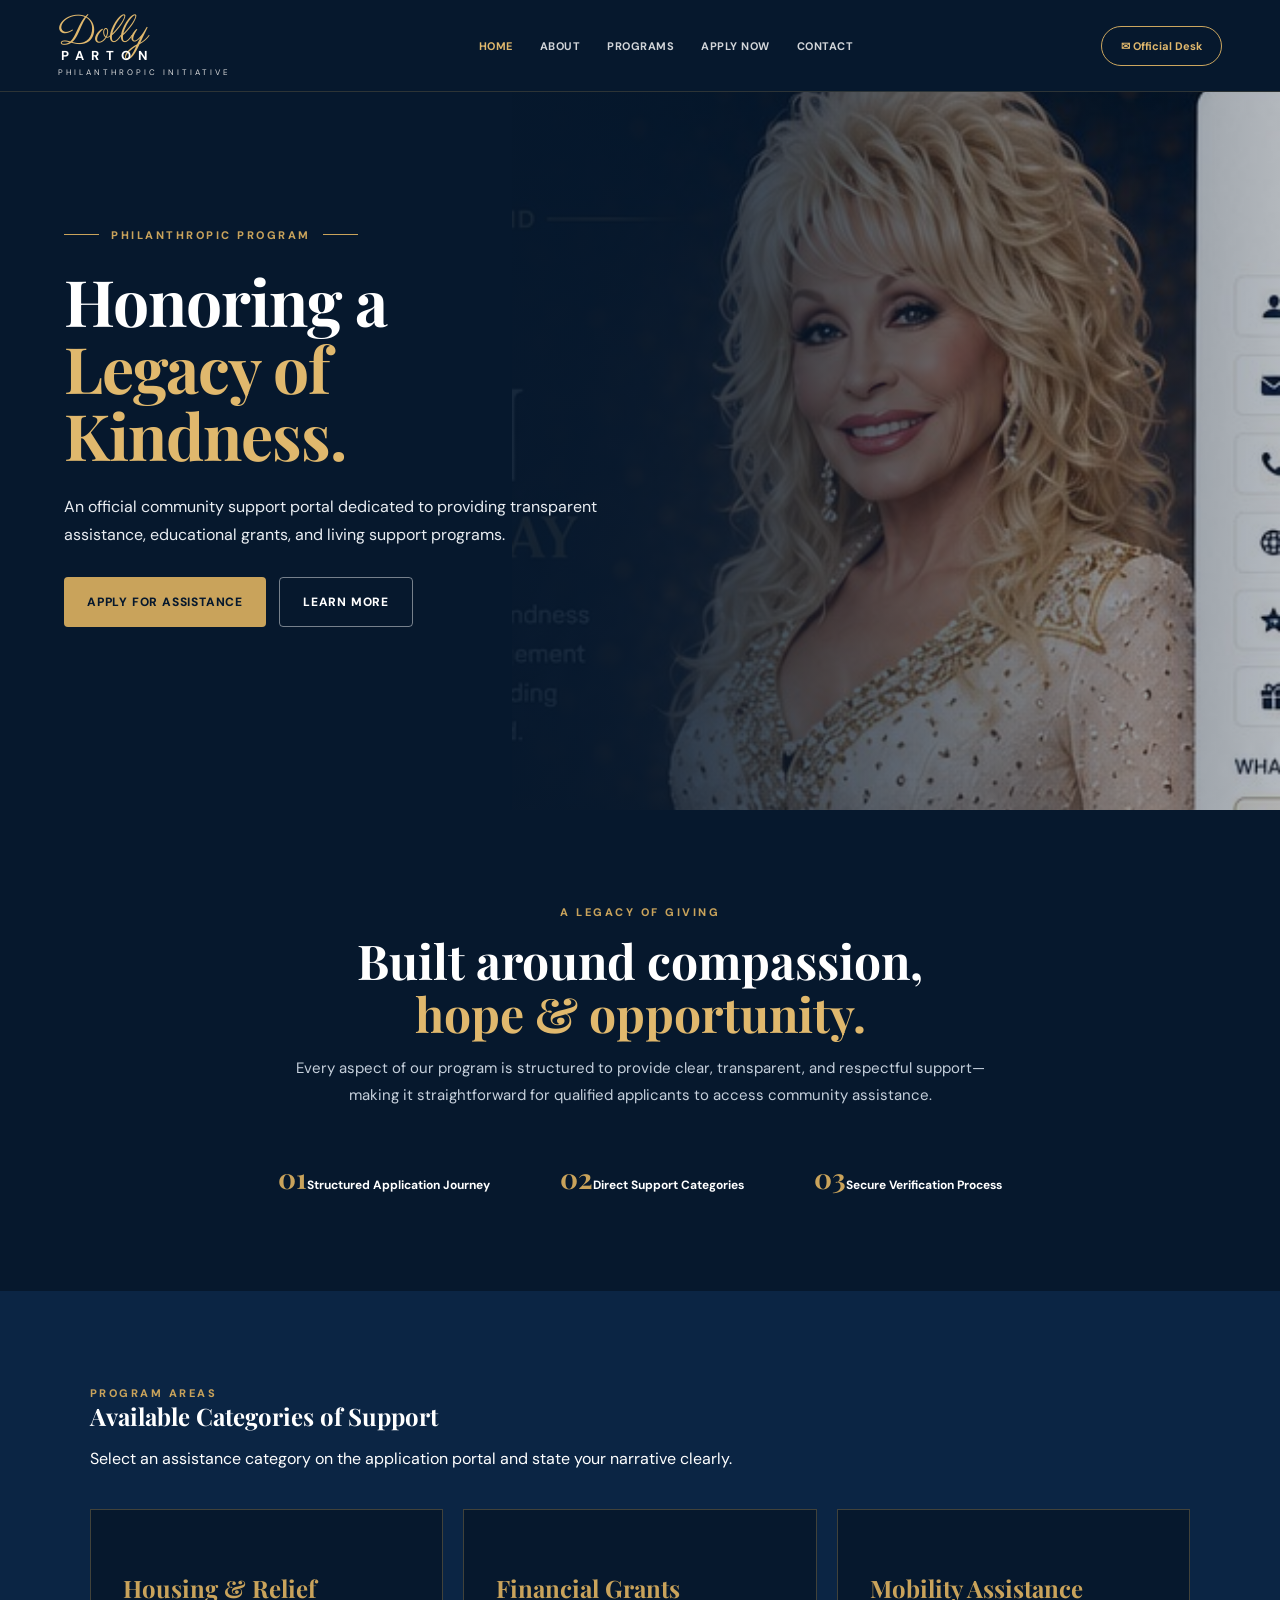
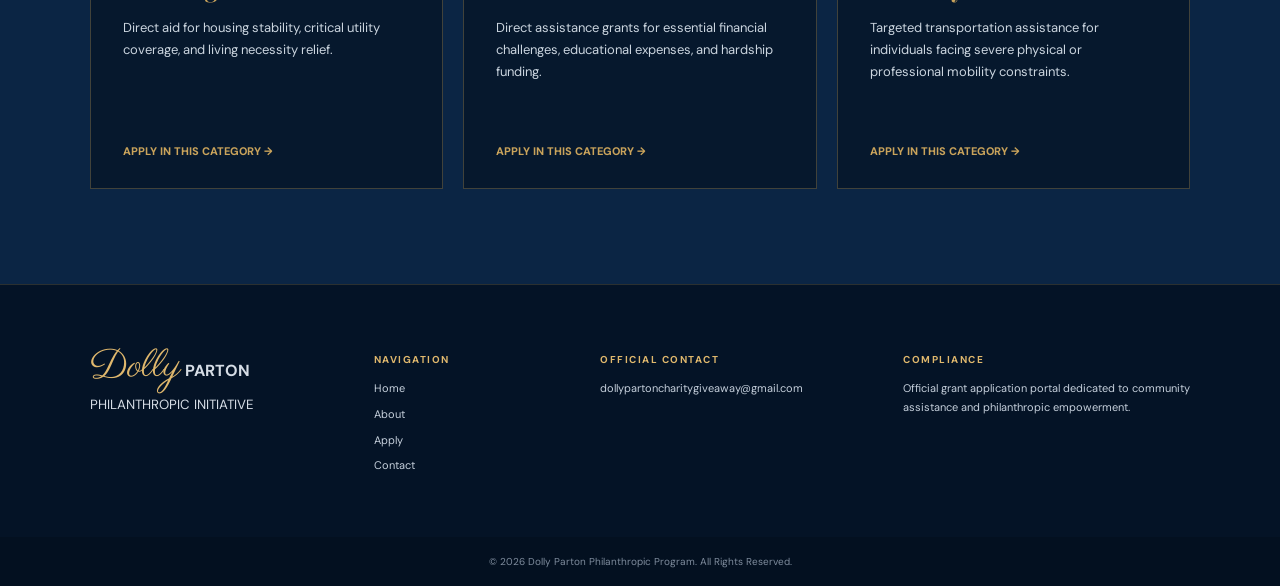
==== commit 540bde87: "Refactor index.html for improved structure and clarity Updated the title and restructured the header" ====
--- a/index.html
+++ b/index.html
@@ -3,191 +3,104 @@
 <head>
   <meta charset="utf-8">
   <meta name="viewport" content="width=device-width,initial-scale=1">
-  <title>Dolly Parton Philanthropic Initiative — Official Grant Portal</title>
-  <meta name="description" content="Official community grant and assistance program dedicated to empowering individuals and families through direct philanthropic support.">
+  <title>Dolly Parton — Philanthropic Initiative</title>
   <link rel="preconnect" href="https://fonts.googleapis.com">
   <link rel="preconnect" href="https://fonts.gstatic.com" crossorigin>
   <link href="https://fonts.googleapis.com/css2?family=DM+Sans:wght@400;500;600;700&family=Playfair+Display:wght@500;600;700&family=Parisienne&display=swap" rel="stylesheet">
   <link rel="stylesheet" href="css/style.css">
 </head>
 <body>
-  <header class="site-header">
-    <a class="brand" href="index.html" aria-label="Home">
-      <span class="brand-script">Dolly</span>
-      <span class="brand-word">PARTON</span>
-      <small>PHILANTHROPIC INITIATIVE</small>
-    </a>
-    <nav>
-      <a class="active" href="#home">Home</a>
-      <a href="#about">About</a>
-      <a href="#support">Programs</a>
-      <a href="#process">How It Works</a>
-      <a href="#rules">Eligibility</a>
-      <a href="#faq">FAQ</a>
-      <a href="contact.html">Support</a>
-    </nav>
-    <a class="header-mail" href="mailto:dollypartoncharitygiveaway@gmail.com">✉ Official Desk</a>
-  </header>
 
-  <main>
-    <section id="home" class="hero">
-      <div class="hero-photo" role="img" aria-label="Dolly Parton portrait"></div>
-      <div class="hero-overlay"></div>
-      <div class="hero-content">
-        <div class="eyebrow"><span></span> OFFICIAL PHILANTHROPIC PROGRAM <span></span></div>
-        <h1>Honoring a<br><em>Legacy of Kindness.</em></h1>
-        <p class="lead">Connecting individuals, families, and communities with essential resources and direct assistance opportunities.</p>
-        <div class="hero-actions">
-          <a class="btn btn-gold" href="apply.html">Submit Application</a>
-          <a class="btn btn-ghost" href="#about">Learn More</a>
-        </div>
-        <p class="hero-note">Official application portal. Applications are processed in order of receipt by our evaluation board.</p>
-      </div>
+<header class="site-header">
+  <a class="brand" href="index.html">
+    <span class="brand-script">Dolly</span>
+    <span class="brand-word">PARTON</span>
+    <small>PHILANTHROPIC INITIATIVE</small>
+  </a>
+  <nav>
+    <a class="active" href="index.html">Home</a>
+    <a href="#about">About</a>
+    <a href="#support">Programs</a>
+    <a href="apply.html">Apply Now</a>
+    <a href="contact.html">Contact</a>
+  </nav>
+  <a class="header-mail" href="mailto:dollypartoncharitygiveaway@gmail.com">✉ Official Desk</a>
+</header>
 
-      <aside class="apply-card">
-        <div class="card-kicker">GRANT APPLICATION</div>
-        <h2>Request Support Today</h2>
-        <p>Complete the official intake form to indicate your requested category of assistance.</p>
-        <div class="mini-fields">
-          <div><span>01</span><b>Personal Details</b></div>
-          <div><span>02</span><b>Grant Selection</b></div>
-          <div><span>03</span><b>Review &amp; Verification</b></div>
-        </div>
-        <a class="btn btn-navy" href="apply.html">Start Application <span>→</span></a>
-        <small class="privacy-line">No fees or payments are ever required to apply for grants.</small>
-      </aside>
-    </section>
+<main>
+<section class="hero">
+  <div class="hero-photo"></div>
+  <div class="hero-overlay"></div>
+  <div class="hero-content">
+    <div class="eyebrow"><span></span> PHILANTHROPIC PROGRAM <span></span></div>
+    <h1>Honoring a<br><em>Legacy of Kindness.</em></h1>
+    <p class="lead">An official community support portal dedicated to providing transparent assistance, educational grants, and living support programs.</p>
+    <div class="hero-actions">
+      <a class="btn btn-gold" href="apply.html">Apply For Assistance</a>
+      <a class="btn btn-ghost" href="#about">Learn More</a>
+    </div>
+  </div>
+</section>
 
-    <section id="about" class="intro section">
-      <div class="section-tag">A LEGACY OF GIVING</div>
-      <h2>Built around compassion,<br><em>hope &amp; opportunity.</em></h2>
-      <p>Every aspect of our program is structured to provide clear, transparent, and respectful support—making it straightforward for qualified applicants to access community assistance.</p>
-      <div class="stats">
-        <div><strong>01</strong><span>Structured Application Journey</span></div>
-        <div><strong>02</strong><span>Direct Support Categories</span></div>
-        <div><strong>03</strong><span>Secure Verification Process</span></div>
-      </div>
-    </section>
+<section id="about" class="intro section">
+  <div class="section-tag">A LEGACY OF GIVING</div>
+  <h2>Built around compassion,<br><em>hope &amp; opportunity.</em></h2>
+  <p>Every aspect of our program is structured to provide clear, transparent, and respectful support—making it straightforward for qualified applicants to access community assistance.</p>
+  <div class="stats">
+    <div><strong>01</strong><span>Structured Application Journey</span></div>
+    <div><strong>02</strong><span>Direct Support Categories</span></div>
+    <div><strong>03</strong><span>Secure Verification Process</span></div>
+  </div>
+</section>
 
-    <section id="support" class="support section light">
-      <div class="section-heading">
-        <div>
-          <div class="section-tag">PROGRAM AREAS</div>
-          <h2>Available Categories of Support</h2>
-        </div>
-        <p>Select an assistance category on the application portal and state your narrative clearly.</p>
-      </div>
-      <div class="cards">
-        <article class="support-card">
-          <div class="icon">⌂</div>
-          <h3>Housing &amp; Relief</h3>
-          <p>Direct aid for housing stability, critical utility coverage, and living necessity relief.</p>
-          <a href="apply.html">Apply in this category →</a>
-        </article>
+<section id="support" class="section">
+  <div class="section-tag">PROGRAM AREAS</div>
+  <h2>Available Categories of Support</h2>
+  <p>Select an assistance category on the application portal and state your narrative clearly.</p>
+  
+  <div class="cards">
+    <article class="support-card">
+      <h3>Housing &amp; Relief</h3>
+      <p>Direct aid for housing stability, critical utility coverage, and living necessity relief.</p>
+      <a href="apply.html">Apply in this category →</a>
+    </article>
+    <article class="support-card">
+      <h3>Financial Grants</h3>
+      <p>Direct assistance grants for essential financial challenges, educational expenses, and hardship funding.</p>
+      <a href="apply.html">Apply in this category →</a>
+    </article>
+    <article class="support-card">
+      <h3>Mobility Assistance</h3>
+      <p>Targeted transportation assistance for individuals facing severe physical or professional mobility constraints.</p>
+      <a href="apply.html">Apply in this category →</a>
+    </article>
+  </div>
+</section>
+</main>
 
-        <article class="support-card featured">
-          <div class="icon">$</div>
-          <h3>Financial Grants</h3>
-          <p>Direct assistance grants for essential financial challenges, educational expenses, and hardship funding.</p>
-          <a href="apply.html">Apply in this category →</a>
-        </article>
+<footer>
+  <div class="footer-brand">
+    <span class="brand-script">Dolly</span>
+    <b>PARTON</b>
+    <small>PHILANTHROPIC INITIATIVE</small>
+  </div>
+  <div>
+    <h4>Navigation</h4>
+    <a href="index.html">Home</a>
+    <a href="#about">About</a>
+    <a href="apply.html">Apply</a>
+    <a href="contact.html">Contact</a>
+  </div>
+  <div>
+    <h4>Official Contact</h4>
+    <a href="mailto:dollypartoncharitygiveaway@gmail.com">dollypartoncharitygiveaway@gmail.com</a>
+  </div>
+  <div>
+    <h4>Compliance</h4>
+    <p>Official grant application portal dedicated to community assistance and philanthropic empowerment.</p>
+  </div>
+</footer>
 
-        <article class="support-card">
-          <div class="icon">◇</div>
-          <h3>Mobility Assistance</h3>
-          <p>Targeted transportation assistance for individuals facing severe physical or professional mobility constraints.</p>
-          <a href="apply.html">Apply in this category →</a>
-        </article>
-      </div>
-    </section>
-
-    <section id="process" class="process section">
-      <div class="section-heading center">
-        <div class="section-tag">THE PROCESS</div>
-        <h2>Transparent. Simple. Efficient.</h2>
-        <p>Designed to provide clear evaluation milestones for every applicant.</p>
-      </div>
-      <div class="steps">
-        <div class="step"><span>01</span><h3>Application</h3><p>Complete the intake form with verifiable information.</p></div>
-        <div class="step"><span>02</span><h3>Review</h3><p>Our board conducts standard eligibility and detail verification.</p></div>
-        <div class="step"><span>03</span><h3>Notification</h3><p>Approved candidates receive official confirmation via registered contact info.</p></div>
-        <div class="step"><span>04</span><h3>Disbursement</h3><p>Assistance funds or services are allocated under verified guidelines.</p></div>
-      </div>
-    </section>
-
-    <section id="rules" class="rules section dark">
-      <div class="rules-grid">
-        <div>
-          <div class="section-tag gold">ELIGIBILITY</div>
-          <h2>Program Guidelines</h2>
-          <ul>
-            <li>Applicants must be 18 years of age or older (or represented by a legal guardian).</li>
-            <li>All personal details provided must be authentic and accurate.</li>
-            <li>Limit of one application per individual per grant cycle.</li>
-            <li>Standard background or documentation verification may be requested.</li>
-            <li>Grants are distributed based on fund availability and advisory board approval.</li>
-          </ul>
-        </div>
-        <div class="notice">
-          <div class="section-tag gold">SAFETY &amp; COMPLIANCE</div>
-          <h3>Important Notice</h3>
-          <p>Official philanthropic grants require no processing fees, advance deposits, or administrative payments of any kind.</p>
-          <p>For your security, never share passwords, bank PINs, or sensitive banking credentials through online inquiries.</p>
-        </div>
-      </div>
-    </section>
-
-    <section id="faq" class="faq section light">
-      <div class="section-heading center">
-        <div class="section-tag">QUESTIONS</div>
-        <h2>Frequently Asked Questions</h2>
-      </div>
-      <div class="faq-list">
-        <details>
-          <summary>Does submitting an application guarantee funding?</summary>
-          <p>Submitting an intake form registers your profile for board evaluation. Grants are awarded based on program guidelines and fund availability.</p>
-        </details>
-        <details>
-          <summary>Are there any application or processing fees?</summary>
-          <p>No. Application submission is entirely free of charge.</p>
-        </details>
-        <details>
-          <summary>Will I need to provide supporting documentation?</summary>
-          <p>During the review phase, standard documentation (such as proof of identity or basic hardship validation) may be requested to confirm eligibility.</p>
-        </details>
-        <details>
-          <summary>How can I reach the administrative desk?</summary>
-          <p>You can contact our official support desk via the Support page or direct official inbox.</p>
-        </details>
-      </div>
-    </section>
-  </main>
-
-  <footer>
-    <div class="footer-brand">
-      <span class="brand-script">Dolly</span>
-      <b>PARTON</b>
-      <small>PHILANTHROPIC INITIATIVE</small>
-    </div>
-    <div>
-      <h4>Navigation</h4>
-      <a href="#about">About</a>
-      <a href="#support">Programs</a>
-      <a href="#process">How It Works</a>
-      <a href="#faq">FAQ</a>
-    </div>
-    <div>
-      <h4>Official Contact</h4>
-      <a href="mailto:dollypartoncharitygiveaway@gmail.com">dollypartoncharitygiveaway@gmail.com</a>
-      <a href="contact.html">Support Page</a>
-    </div>
-    <div>
-      <h4>Compliance</h4>
-      <p>Official grant application portal dedicated to community assistance and philanthropic empowerment.</p>
-    </div>
-  </footer>
-
-  <div class="copyright">© 2026 Dolly Parton Philanthropic Program. All Rights Reserved.</div>
-  <script src="js/app.js"></script>
+<div class="copyright">© 2026 Dolly Parton Philanthropic Program. All Rights Reserved.</div>
 </body>
 </html>
--- a/css/style.css
+++ b/css/style.css
@@ -1,3 +1,123 @@
-:root{--navy:#06182d;--navy2:#0b2544;--gold:#c9a35b;--cream:#f6f2ea;--ink:#142238;--muted:#667085;--white:#fff;--line:#e6e1d7}*{box-sizing:border-box}html{scroll-behavior:smooth}body{margin:0;color:var(--ink);font-family:'DM Sans',Arial,sans-serif;background:var(--cream)}a{text-decoration:none;color:inherit}.site-header{position:absolute;z-index:20;top:0;left:0;width:100%;height:92px;display:flex;align-items:center;padding:0 4.5%;gap:38px;color:#fff}.site-header.solid{position:relative;background:var(--navy)}.brand{display:flex;flex-direction:column;line-height:.9;min-width:150px}.brand-script{font-family:Parisienne,cursive;font-size:39px;color:#e0b86d}.brand-word{font-size:13px;letter-spacing:7px;margin-left:3px;font-weight:700}.brand small{font-size:8px;letter-spacing:3px;color:#ddd;margin-top:8px}.site-header nav{display:flex;gap:27px;align-items:center;flex:1;justify-content:center}.site-header nav a{font-size:11px;text-transform:uppercase;font-weight:700;letter-spacing:.5px;opacity:.82}.site-header nav a:hover,.site-header nav a.active{opacity:1;color:#e0b86d}.header-mail{border:1px solid #cba65f;border-radius:30px;padding:12px 19px;font-size:11px;font-weight:700;white-space:nowrap}.hero{position:relative;min-height:810px;background:var(--navy);overflow:hidden;display:flex;align-items:center;padding:110px 5% 65px}.hero-photo{position:absolute;inset:0 27% 0 25%;background-image:url('../assets/dolly-hero.jpg');background-size:cover;background-position:center top;filter:saturate(.98)}.hero-overlay{position:absolute;inset:0;background:linear-gradient(90deg,#06182d 0%,rgba(6,24,45,.93) 22%,rgba(6,24,45,.30) 55%,rgba(6,24,45,.75) 100%),linear-gradient(0deg,rgba(6,24,45,.35),transparent 50%)}.hero-content{position:relative;z-index:2;width:46%;max-width:620px;color:#fff}.eyebrow,.section-tag{font-size:11px;letter-spacing:2.5px;font-weight:800;color:var(--gold);text-transform:uppercase}.eyebrow{display:flex;align-items:center;gap:12px;margin-bottom:25px}.eyebrow span{height:1px;width:35px;background:var(--gold)}h1,h2{font-family:'Playfair Display',Georgia,serif;margin:0}h1{font-size:70px;line-height:.98;letter-spacing:-2px}h1 em,h2 em{font-style:normal;color:#e0b86d}.lead{font-size:17px;line-height:1.75;color:#e9edf2;max-width:550px;margin:27px 0}.hero-actions{display:flex;gap:13px;margin-top:28px}.btn{display:inline-flex;align-items:center;justify-content:center;gap:18px;border:0;border-radius:4px;padding:16px 23px;font-size:12px;font-weight:800;letter-spacing:.8px;text-transform:uppercase;cursor:pointer}.btn-gold{background:var(--gold);color:var(--navy)}.btn-ghost{border:1px solid rgba(255,255,255,.45);color:#fff}.btn-navy{background:var(--navy);color:#fff}.full{width:100%}.hero-note{font-size:10px;line-height:1.6;color:#c6d0dc;max-width:530px;margin-top:20px}.apply-card{position:absolute;z-index:4;right:5%;top:145px;width:355px;background:#fff;border-radius:9px;padding:30px;box-shadow:0 25px 60px rgba(0,0,0,.32)}.card-kicker{font-size:10px;letter-spacing:2px;color:var(--gold);font-weight:800}.apply-card h2{font-size:31px;margin:9px 0}.apply-card p{font-size:13px;line-height:1.6;color:var(--muted)}.mini-fields{border-top:1px solid var(--line);border-bottom:1px solid var(--line);margin:21px 0;padding:8px 0}.mini-fields div{display:flex;align-items:center;gap:14px;padding:11px 0;font-size:12px}.mini-fields span{font-size:10px;color:var(--gold);font-weight:800}.privacy-line{display:block;text-align:center;color:#7b8492;font-size:9px;margin-top:13px}.section{padding:95px 7%}.intro{text-align:center;background:#fff}.intro h2{font-size:50px;line-height:1.05;margin:13px 0 20px}.intro>p{max-width:720px;margin:auto;color:#687284;line-height:1.8;font-size:15px}.stats{display:flex;justify-content:center;gap:70px;margin-top:55px}.stats div{display:flex;flex-direction:column;gap:6px}.stats strong{font-family:'Playfair Display';font-size:28px;color:var(--gold)}.stats span{font-size:12px;font-weight:700}.light{background:#f6f2ea}.section-heading{display:flex;justify-content:space-between;align-items:end;margin-bottom:40px}.section-heading h2{font-size:42px;margin-top:9px}.section-heading p{max-width:380px;color:var(--muted);line-height:1.7;font-size:13px}.section-heading.center{display:block;text-align:center}.section-heading.center p{margin:10px auto}.cards{display:grid;grid-template-columns:repeat(3,1fr);gap:20px}.support-card{background:#fff;border:1px solid #e8e1d4;padding:38px 32px;min-height:300px;position:relative;transition:.2s}.support-card:hover{transform:translateY(-4px);box-shadow:0 18px 40px rgba(6,24,45,.08)}.support-card.featured{border-top:3px solid var(--gold)}.icon{width:50px;height:50px;border-radius:50%;background:#f2eadb;color:var(--gold);display:grid;place-items:center;font-family:Georgia;font-size:23px;margin-bottom:26px}.support-card h3{font-family:'Playfair Display';font-size:24px;margin:0 0 12px}.support-card p{color:var(--muted);font-size:13px;line-height:1.7}.support-card a{position:absolute;bottom:30px;font-size:11px;font-weight:800;text-transform:uppercase;letter-spacing:.5px;color:var(--navy)}.process{background:#fff}.steps{display:grid;grid-template-columns:repeat(4,1fr);gap:25px;max-width:1050px;margin:auto}.step{text-align:center;border-top:1px solid var(--line);padding-top:24px}.step span{font-family:'Playfair Display';font-size:32px;color:var(--gold)}.step h3{font-family:'Playfair Display';font-size:22px;margin:7px}.step p{font-size:13px;line-height:1.6;color:var(--muted)}.dark{background:var(--navy);color:#fff}.rules-grid{display:grid;grid-template-columns:1fr 1fr;gap:70px;max-width:1050px;margin:auto}.rules h2{font-size:45px;margin:9px 0 25px}.rules ul{padding:0;margin:0;list-style:none}.rules li{padding:12px 0 12px 24px;border-bottom:1px solid rgba(255,255,255,.12);font-size:13px;line-height:1.5;position:relative;color:#dbe3ec}.rules li:before{content:'✓';position:absolute;left:0;color:var(--gold)}.gold{color:var(--gold)}.notice{border:1px solid rgba(201,163,91,.55);padding:35px;align-self:start}.notice h3{font-family:'Playfair Display';font-size:28px;margin:10px 0}.notice p{color:#cbd4df;font-size:13px;line-height:1.75}.faq-list{max-width:850px;margin:auto}.faq-list details{border-bottom:1px solid #ddd6c8;padding:22px 0}.faq-list summary{cursor:pointer;font-family:'Playfair Display';font-size:20px}.faq-list p{color:var(--muted);font-size:13px;line-height:1.7;padding-right:30px}footer{background:#041326;color:#d5dce5;padding:55px 7%;display:grid;grid-template-columns:1.3fr 1fr 1.4fr 1.5fr;gap:35px}footer h4{color:#e0b86d;text-transform:uppercase;letter-spacing:1.5px;font-size:10px}footer a,footer p{display:block;font-size:11px;line-height:1.7;margin:7px 0;color:#c6d0dc}.footer-brand{display:flex;flex-direction:column}.footer-brand .brand-script{font-size:42px}.footer-brand b{letter-spacing:6px}.footer-brand small{font-size:8px;letter-spacing:2px;margin-top:8px}.copyright{text-align:center;background:#031020;color:#7f8c9d;font-size:9px;padding:15px}.inner .site-header{position:relative}.form-hero,.contact-hero{background:linear-gradient(115deg,#06182d,#0b2848);color:#fff;padding:100px 8% 90px}.form-hero h1,.contact-hero h1{font-size:60px;margin:12px 0}.form-hero p,.contact-hero p{max-width:610px;color:#cbd5df;line-height:1.8}.form-section{padding:65px 7%;background:#f6f2ea}.application-form{max-width:850px;margin:auto;background:#fff;padding:45px;border:1px solid #e4ddd0;box-shadow:0 15px 45px rgba(6,24,45,.06)}.form-head{display:flex;justify-content:space-between;align-items:end;border-bottom:1px solid var(--line);padding-bottom:22px;margin-bottom:25px}.form-head h2{font-size:34px;margin-top:7px}.required{font-size:10px;color:#8a94a2}.application-form label{display:block;font-size:11px;font-weight:700;margin:15px 0;color:#29364a}.grid2{display:grid;grid-template-columns:1fr 1fr;gap:0 18px}.application-form input,.application-form select,.application-form textarea{width:100%;border:1px solid #dcdfe4;border-radius:4px;padding:13px 14px;margin-top:7px;font:inherit;font-size:13px;background:#fff;color:#18253a}.application-form input:focus,.application-form select:focus,.application-form textarea:focus{outline:2px solid rgba(201,163,91,.35);border-color:var(--gold)}fieldset{border:0;padding:8px 0 10px;margin:0}legend{font-size:11px;font-weight:700}.choice-grid{display:grid;grid-template-columns:repeat(3,1fr);gap:10px;margin-top:9px}.choice-grid label{margin:0}.choice-grid input{display:none}.choice-grid span{display:flex;flex-direction:column;align-items:center;gap:9px;border:1px solid #ddd;padding:17px 8px;font-size:22px;color:var(--gold);cursor:pointer}.choice-grid b{font-size:10px;color:var(--ink);text-transform:uppercase}.choice-grid input:checked+span{border-color:var(--gold);background:#fbf7ee}.check{display:flex!important;gap:8px;align-items:flex-start;font-weight:400!important}.check input{width:auto!important;margin-top:2px}.form-safety{text-align:center;font-size:10px;color:#8993a1}.form-message{padding:14px;margin:14px 0;font-size:12px}.form-message.success{background:#edf7f1;border:1px solid #cce8d8;color:#23623f}.contact-hero{min-height:370px}.contact-grid{display:grid;grid-template-columns:1fr 1fr;gap:20px;padding:70px 8%;background:#f6f2ea}.contact-box{background:#fff;padding:40px;border:1px solid var(--line)}.contact-box>span{font-size:10px;color:var(--gold);letter-spacing:2px;font-weight:800}.contact-box h2{font-size:28px;margin:15px 0 25px;word-break:break-word}.contact-box p{color:var(--muted);line-height:1.7;font-size:13px}
-@media(max-width:1050px){.site-header nav{gap:14px}.hero-photo{inset:0 0 0 28%}.hero-content{width:50%}.apply-card{width:320px}.header-mail{display:none}}
-@media(max-width:780px){.site-header{height:auto;min-height:82px;padding:15px 5%;flex-wrap:wrap}.site-header nav{order:3;width:100%;overflow:auto;justify-content:flex-start;padding-bottom:4px}.site-header nav a{font-size:9px;white-space:nowrap}.hero{padding:120px 6% 45px;display:block}.hero-photo{inset:0;opacity:.5;background-position:center top}.hero-overlay{background:linear-gradient(180deg,rgba(6,24,45,.9),rgba(6,24,45,.78))}.hero-content{width:100%;max-width:none}.hero-content h1{font-size:53px}.apply-card{position:relative;right:auto;top:auto;width:100%;margin-top:40px}.section{padding:65px 6%}.intro h2,.section-heading h2{font-size:36px}.stats{gap:20px;flex-wrap:wrap}.cards,.steps,.rules-grid,.contact-grid{grid-template-columns:1fr}.section-heading{display:block}.section-heading p{margin-top:15px}.rules-grid{gap:35px}footer{grid-template-columns:1fr 1fr}.form-hero h1,.contact-hero h1{font-size:48px}.application-form{padding:25px}.grid2,.choice-grid{grid-template-columns:1fr}.choice-grid span{flex-direction:row;justify-content:center}.form-head{display:block}.required{display:block;margin-top:10px}}
+:root {
+  --navy: #06182d;
+  --navy2: #0b2544;
+  --gold: #c9a35b;
+  --cream: #f6f2ea;
+  --ink: #142238;
+  --muted: #667085;
+  --white: #fff;
+  --line: #e6e1d7;
+}
+
+* { box-sizing: border-box; }
+html { scroll-behavior: smooth; }
+
+body {
+  margin: 0;
+  color: var(--ink);
+  font-family: 'DM Sans', Arial, sans-serif;
+  background: var(--navy);
+}
+
+a { text-decoration: none; color: inherit; }
+
+/* HEADER */
+.site-header {
+  position: absolute;
+  z-index: 20;
+  top: 0;
+  left: 0;
+  width: 100%;
+  height: 92px;
+  display: flex;
+  align-items: center;
+  padding: 0 4.5%;
+  gap: 38px;
+  color: #fff;
+  background: var(--navy);
+  border-bottom: 1px solid rgba(201, 163, 91, 0.2);
+}
+
+.brand { display: flex; flex-direction: column; line-height: .9; min-width: 150px; }
+.brand-script { font-family: 'Parisienne', cursive; font-size: 39px; color: #e0b86d; }
+.brand-word { font-size: 13px; letter-spacing: 7px; margin-left: 3px; font-weight: 700; }
+.brand small { font-size: 8px; letter-spacing: 3px; color: #ddd; margin-top: 8px; }
+
+.site-header nav { display: flex; gap: 27px; align-items: center; flex: 1; justify-content: center; }
+.site-header nav a { font-size: 11px; text-transform: uppercase; font-weight: 700; letter-spacing: .5px; opacity: .82; }
+.site-header nav a:hover, .site-header nav a.active { opacity: 1; color: #e0b86d; }
+
+.header-mail { border: 1px solid #cba65f; border-radius: 30px; padding: 12px 19px; font-size: 11px; font-weight: 700; white-space: nowrap; color: #e0b86d; }
+
+/* HERO SECTION */
+.hero {
+  position: relative;
+  min-height: 810px;
+  background: var(--navy);
+  overflow: hidden;
+  display: flex;
+  align-items: center;
+  padding: 110px 5% 65px;
+}
+
+.hero-photo {
+  position: absolute;
+  inset: 0 0 0 40%;
+  background-image: url('../assets/dolly-hero.jpg');
+  background-size: cover;
+  background-position: center top;
+  z-index: 1;
+}
+
+.hero-overlay {
+  position: absolute;
+  inset: 0;
+  background: linear-gradient(90deg, #06182d 0%, rgba(6,24,45,0.92) 45%, rgba(6,24,45,0.3) 100%);
+  z-index: 2;
+}
+
+.hero-content { position: relative; z-index: 3; width: 48%; max-width: 620px; color: #fff; }
+.eyebrow, .section-tag { font-size: 11px; letter-spacing: 2.5px; font-weight: 800; color: var(--gold); text-transform: uppercase; }
+.eyebrow { display: flex; align-items: center; gap: 12px; margin-bottom: 25px; }
+.eyebrow span { height: 1px; width: 35px; background: var(--gold); }
+
+h1, h2 { font-family: 'Playfair Display', Georgia, serif; margin: 0; }
+h1 { font-size: 64px; line-height: 1.05; letter-spacing: -1px; }
+h1 em, h2 em { font-style: normal; color: #e0b86d; }
+.lead { font-size: 16px; line-height: 1.75; color: #e9edf2; max-width: 550px; margin: 25px 0; }
+
+.hero-actions { display: flex; gap: 13px; margin-top: 28px; }
+.btn { display: inline-flex; align-items: center; justify-content: center; gap: 12px; border: 0; border-radius: 4px; padding: 16px 23px; font-size: 12px; font-weight: 800; letter-spacing: .8px; text-transform: uppercase; cursor: pointer; }
+.btn-gold { background: var(--gold); color: var(--navy); }
+.btn-ghost { border: 1px solid rgba(255,255,255,.45); color: #fff; }
+.btn-navy { background: var(--navy); color: #fff; }
+.full { width: 100%; }
+
+/* SECTIONS */
+.section { padding: 95px 7%; background: #0b2544; color: #fff; }
+.intro { text-align: center; background: #06182d; }
+.intro h2 { font-size: 48px; line-height: 1.1; margin: 15px 0; }
+.intro p { max-width: 720px; margin: auto; color: #c6d0dc; line-height: 1.8; font-size: 15px; }
+
+.stats { display: flex; justify-content: center; gap: 70px; margin-top: 50px; }
+.stats strong { font-family: 'Playfair Display'; font-size: 28px; color: var(--gold); }
+.stats span { font-size: 12px; font-weight: 700; color: #fff; }
+
+.cards { display: grid; grid-template-columns: repeat(3,1fr); gap: 20px; margin-top: 40px; }
+.support-card { background: #06182d; border: 1px solid rgba(201,163,91,0.3); padding: 38px 32px; min-height: 280px; position: relative; }
+.support-card h3 { font-family: 'Playfair Display'; font-size: 24px; color: var(--gold); margin-bottom: 12px; }
+.support-card p { color: #cbd5df; font-size: 13px; line-height: 1.7; }
+.support-card a { position: absolute; bottom: 30px; font-size: 11px; font-weight: 800; text-transform: uppercase; color: var(--gold); }
+
+/* FOOTER */
+footer { background: #041326; color: #d5dce5; padding: 55px 7%; display: grid; grid-template-columns: 1.3fr 1fr 1.4fr 1.5fr; gap: 35px; border-top: 1px solid rgba(201,163,91,0.2); }
+footer h4 { color: #e0b86d; text-transform: uppercase; letter-spacing: 1.5px; font-size: 10px; }
+footer a, footer p { display: block; font-size: 11px; line-height: 1.7; margin: 7px 0; color: #c6d0dc; }
+.copyright { text-align: center; background: #031020; color: #7f8c9d; font-size: 10px; padding: 18px; }
+
+@media(max-width:780px) {
+  .hero-content { width: 100%; }
+  .hero-photo { inset: 0; opacity: .3; }
+  .cards { grid-template-columns: 1fr; }
+  footer { grid-template-columns: 1fr; }
+}
